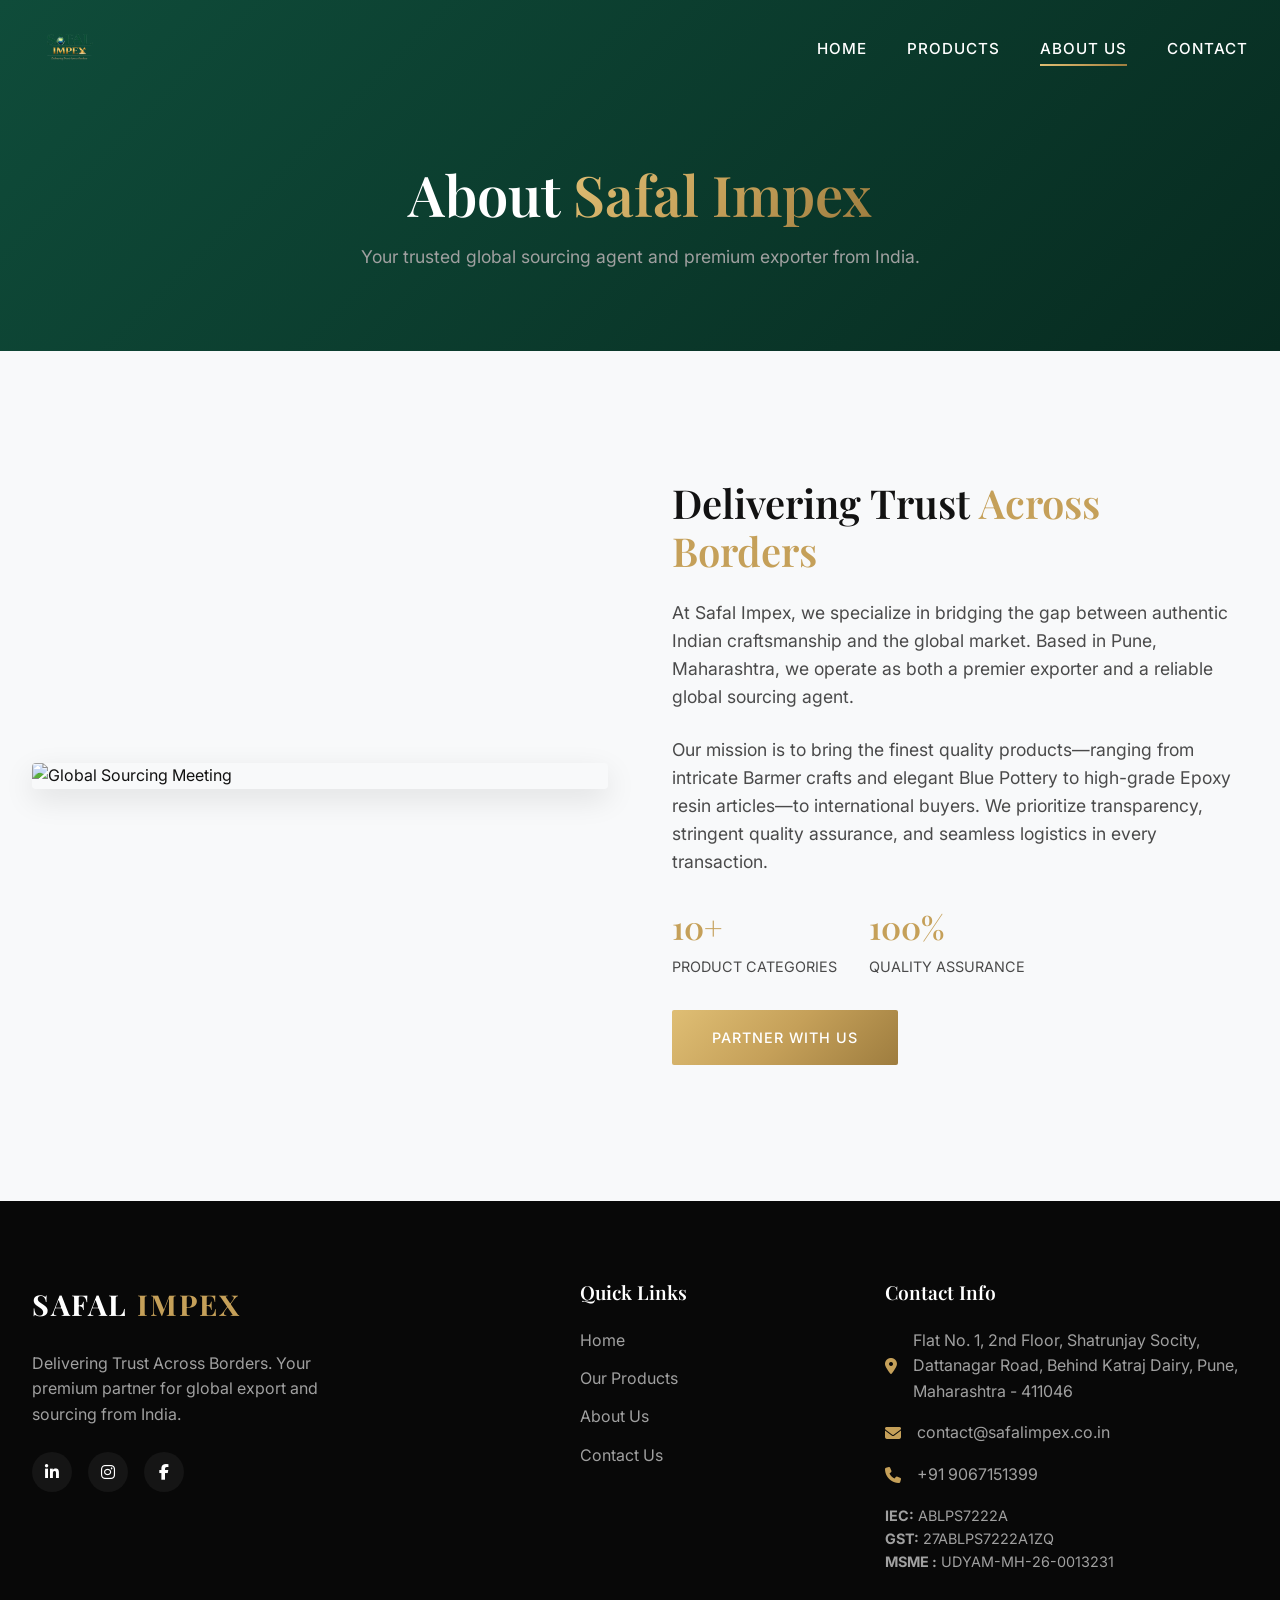
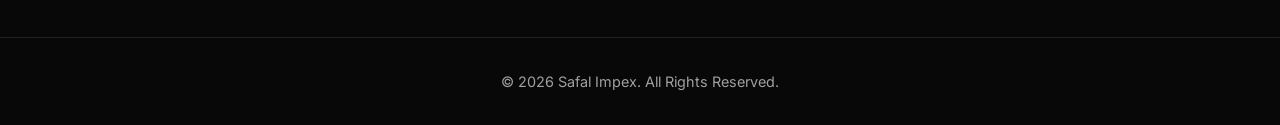
==== about.html @ d066803c "Changes as per requested" ====
<!DOCTYPE html>
<html lang="en">

<head>
    <meta charset="UTF-8">
    <meta name="viewport" content="width=device-width, initial-scale=1.0">
    <title>About Us - Safal Impex</title>
    <!-- Favicon -->
    <link rel="icon" href="public/logo (1).jpeg" type="image/jpeg">
    <!-- Google Fonts -->
    <link rel="preconnect" href="https://fonts.googleapis.com">
    <link rel="preconnect" href="https://fonts.gstatic.com" crossorigin>
    <link
        href="https://fonts.googleapis.com/css2?family=Inter:wght@300;400;500;600&family=Playfair+Display:ital,wght@0,400;0,600;0,700;1,400&display=swap"
        rel="stylesheet">
    <!-- Font Awesome -->
    <link rel="stylesheet" href="https://cdnjs.cloudflare.com/ajax/libs/font-awesome/6.4.0/css/all.min.css">
    <link rel="stylesheet" href="style.css">
    <link rel="icon" type="image/jpeg" href="assets/Fevicon.jpeg">
</head>

<body>
    <!-- Navbar -->
    <nav class="navbar scrolled">
        <div class="container nav-container">
            <a href="index.html" class="logo">
                <img src="assets/logo.png" alt="Safal Impex" style="height: 50px; border-radius: 4px;">
            </a>
            <div class="nav-links">
                <a href="index.html">Home</a>
                <a href="categories.html">Products</a>
                <a href="about.html" class="active">About Us</a>
                <a href="contact.html">Contact</a>
            </div>
            <div class="mobile-menu-btn"><i class="fas fa-bars"></i></div>
        </div>
    </nav>

    <!-- Mobile Nav -->
    <div class="mobile-nav">
        <div class="close-btn"><i class="fas fa-times"></i></div>
        <div class="mobile-nav-links">
            <a href="index.html">Home</a>
            <a href="categories.html">Products</a>
            <a href="about.html" class="active">About Us</a>
            <a href="contact.html">Contact</a>
        </div>
    </div>

    <!-- Page Header -->
    <div class="page-header text-white text-center" style="padding: 10rem 0 4rem; background: var(--primary-gradient);">
        <div class="container fade-in-up">
            <h1 class="page-title" style="font-size: 3.5rem;">About <span class="gold-gradient-text">Safal Impex</span>
            </h1>
            <p class="text-light-gray" style="max-width: 600px; margin: 1rem auto; font-size: 1.1rem;">Your trusted
                global sourcing agent and premium exporter from India.</p>
        </div>
    </div>

    <!-- About Content -->
    <section class="section bg-light">
        <div class="container">
            <div style="display: grid; grid-template-columns: 1fr 1fr; gap: 4rem; align-items: center;">
                <div class="fade-in-up">
                    <img src="https://images.unsplash.com/photo-1542744173-8e7e53415bb0?ixlib=rb-4.0.3&auto=format&fit=crop&w=1000&q=80"
                        alt="Global Sourcing Meeting"
                        style="border-radius: 4px; box-shadow: 0 10px 30px rgba(0,0,0,0.1);">
                </div>
                <div class="fade-in-up" style="transition-delay: 0.2s;">
                    <h2 style="font-size: 2.5rem; margin-bottom: 1.5rem;">Delivering Trust <span
                            class="gold-text">Across Borders</span></h2>
                    <p style="margin-bottom: 1.5rem; color: var(--color-gray); font-size: 1.1rem;">At Safal Impex, we
                        specialize in bridging the gap between authentic Indian craftsmanship and the global market.
                        Based in Pune, Maharashtra, we operate as both a premier exporter and a reliable global sourcing
                        agent.</p>
                    <p style="margin-bottom: 2rem; color: var(--color-gray); font-size: 1.1rem;">Our mission is to bring
                        the finest quality products—ranging from intricate Barmer crafts and elegant Blue Pottery to
                        high-grade Epoxy resin articles—to international buyers. We prioritize transparency, stringent
                        quality assurance, and seamless logistics in every transaction.</p>

                    <div style="display: flex; gap: 2rem; margin-bottom: 2rem;">
                        <div>
                            <h4 class="gold-text" style="font-size: 2rem; margin-bottom: 0.5rem;">10+</h4>
                            <p style="color: var(--color-gray); font-size: 0.9rem; text-transform: uppercase;">Product
                                Categories</p>
                        </div>
                        <div>
                            <h4 class="gold-text" style="font-size: 2rem; margin-bottom: 0.5rem;">100%</h4>
                            <p style="color: var(--color-gray); font-size: 0.9rem; text-transform: uppercase;">Quality
                                Assurance</p>
                        </div>
                    </div>

                    <a href="contact.html" class="btn btn-primary">Partner With Us</a>
                </div>
            </div>
        </div>
    </section>

    <!-- Footer -->
    <footer class="footer bg-black text-white">
        <div class="container footer-grid">
            <div class="footer-brand">
                <a href="index.html" class="logo">
                    <span class="logo-text text-white">SAFAL <span class="logo-accent">IMPEX</span></span>
                </a>
                <p class="footer-desc">Delivering Trust Across Borders. Your premium partner for global export and
                    sourcing from India.</p>
                <div class="social-links">
                    <a href="#"><i class="fab fa-linkedin-in"></i></a>
                    <a href="#"><i class="fab fa-instagram"></i></a>
                    <a href="#"><i class="fab fa-facebook-f"></i></a>
                </div>
            </div>

            <div class="footer-links">
                <h4 class="footer-heading">Quick Links</h4>
                <ul>
                    <li><a href="index.html">Home</a></li>
                    <li><a href="categories.html">Our Products</a></li>
                    <li><a href="about.html">About Us</a></li>
                    <li><a href="contact.html">Contact Us</a></li>
                </ul>
            </div>

            <div class="footer-contact">
                <h4 class="footer-heading">Contact Info</h4>
                <ul class="contact-list">
                    <li><i class="fas fa-map-marker-alt"></i> Flat No. 1, 2nd Floor, Shatrunjay Socity, Dattanagar Road,
                        Behind Katraj Dairy, Pune, Maharashtra - 411046</li>
                    <li><i class="fas fa-envelope"></i> contact@safalimpex.co.in</li>
                    <li><i class="fas fa-phone-alt fa-flip-horizontal"></i> +91 9067151399</li>
                </ul>
                <div style="margin-top: 1rem; color: var(--color-light-gray); font-size: 0.9rem;">
                    <p><strong>IEC:</strong> ABLPS7222A</p>
                    <p><strong>GST:</strong> 27ABLPS7222A1ZQ</p>
                    <p><strong>MSME :</strong> UDYAM-MH-26-0013231</p>
                </div>
            </div>
        </div>
        <div class="footer-bottom text-center">
            <p>&copy; 2026 Safal Impex. All Rights Reserved.</p>
        </div>
    </footer>

    <script src="script.js"></script>
</body>

</html>
---- style.css ----
/* --- CSS Variables --- */
:root {
    /* Brand Colors */
    --color-primary: #0F4C3A; /* Deep Forest Green */
    --color-secondary: #C5A059; /* Metallic Gold */
    --color-dark: #121212; /* Rich Dark Charcoal / Off-Black */
    --color-light: #F8F9FA; /* Off-White / Cream */
    --color-white: #FFFFFF;
    --color-black: #000000;
    --color-gray: #4A4A4A;
    --color-light-gray: #A0A0A0;
    
    /* Gradients */
    --gold-gradient: linear-gradient(135deg, #DFBE74 0%, #C5A059 50%, #9E7D3F 100%);
    --dark-gradient: linear-gradient(180deg, rgba(18,18,18,0) 0%, rgba(18,18,18,0.9) 100%);
    --primary-gradient: linear-gradient(135deg, #0F4C3A 0%, #072B20 100%);
    
    /* Fonts */
    --font-heading: 'Playfair Display', serif;
    --font-body: 'Inter', sans-serif;
    
    /* Transitions */
    --transition-fast: 0.2s ease;
    --transition-normal: 0.4s cubic-bezier(0.16, 1, 0.3, 1);
    --transition-slow: 0.8s cubic-bezier(0.16, 1, 0.3, 1);
}

/* --- Reset & Global --- */
* {
    margin: 0;
    padding: 0;
    box-sizing: border-box;
}

html {
    scroll-behavior: smooth;
}

body {
    font-family: var(--font-body);
    color: var(--color-dark);
    background-color: var(--color-light);
    line-height: 1.6;
    overflow-x: hidden;
}

h1, h2, h3, h4, h5, h6 {
    font-family: var(--font-heading);
    font-weight: 600;
    line-height: 1.2;
}

a {
    text-decoration: none;
    color: inherit;
    transition: color var(--transition-fast);
}

ul {
    list-style: none;
}

img {
    max-width: 100%;
    height: auto;
    display: block;
}

.container {
    width: 100%;
    max-width: 1280px;
    margin: 0 auto;
    padding: 0 2rem;
}

.section {
    padding: 8rem 0; /* Increased padding */
}

.bg-light { background-color: var(--color-light); }
.bg-dark { background-color: var(--color-dark); }
.bg-primary { background: var(--primary-gradient); }
.bg-black { background-color: #080808; }

.text-white { color: var(--color-white); }
.text-center { text-align: center; }
.text-light-gray { color: var(--color-light-gray); }

.gold-text { color: var(--color-secondary); }
.gold-gradient-text {
    background: var(--gold-gradient);
    -webkit-background-clip: text;
    -webkit-text-fill-color: transparent;
    display: inline-block;
}

.divider {
    height: 3px;
    width: 60px;
    background: var(--gold-gradient);
    margin: 1.5rem auto;
}

/* --- Buttons --- */
.btn {
    display: inline-block;
    padding: 1rem 2.5rem;
    font-family: var(--font-body);
    font-weight: 500;
    text-transform: uppercase;
    letter-spacing: 1px;
    font-size: 0.9rem;
    cursor: pointer;
    border: none;
    border-radius: 2px;
    transition: all var(--transition-normal);
    position: relative;
    overflow: hidden;
    z-index: 1;
}

.btn::before {
    content: '';
    position: absolute;
    top: 0;
    left: 0;
    width: 100%;
    height: 100%;
    z-index: -1;
    transition: transform var(--transition-normal);
    transform-origin: right;
    transform: scaleX(0);
}

.btn:hover::before {
    transform-origin: left;
    transform: scaleX(1);
}

.btn-primary {
    background: var(--gold-gradient);
    color: var(--color-white);
}

.btn-pill {
    border-radius: 50px;
}

.btn-primary::before {
    background: var(--color-primary);
}

.btn-outline {
    background: transparent;
    color: var(--color-white);
    border: 1px solid var(--color-white);
}

.btn-outline:hover {
    color: var(--color-dark);
    border-color: var(--color-white);
}

.btn-outline::before {
    background: var(--color-white);
}

.btn-secondary {
    background: transparent;
    color: var(--color-primary);
    border: 1px solid var(--color-primary);
}

.btn-secondary:hover {
    color: var(--color-white);
}

.btn-secondary::before {
    background: var(--color-primary);
}

.btn-light {
    background: var(--color-white);
    color: var(--color-primary);
}

.btn-light:hover {
    color: var(--color-white);
}

.btn-light::before {
    background: var(--color-secondary);
}

/* --- Navbar --- */
.navbar {
    position: fixed;
    top: 0;
    left: 0;
    width: 100%;
    padding: 1.5rem 0;
    z-index: 100;
    transition: all var(--transition-normal);
}

.navbar.scrolled {
    background-color: rgba(18, 18, 18, 0.95);
    backdrop-filter: blur(10px);
    padding: 1rem 0;
    box-shadow: 0 4px 20px rgba(0,0,0,0.1);
}

.nav-container {
    display: flex;
    justify-content: space-between;
    align-items: center;
}

.logo {
    display: flex;
    align-items: center;
}

.logo-text {
    font-family: var(--font-heading);
    font-size: 1.8rem;
    font-weight: 700;
    color: var(--color-white);
    letter-spacing: 2px;
}

.logo-accent {
    color: var(--color-secondary);
}

.nav-links {
    display: flex;
    gap: 2.5rem;
}

.nav-links a {
    color: var(--color-white);
    font-size: 0.95rem;
    font-weight: 500;
    text-transform: uppercase;
    letter-spacing: 1px;
    position: relative;
}

.nav-links a::after {
    content: '';
    position: absolute;
    bottom: -5px;
    left: 0;
    width: 100%;
    height: 2px;
    background: var(--gold-gradient);
    transform: scaleX(0);
    transform-origin: right;
    transition: transform var(--transition-fast);
}

.nav-links a:hover::after,
.nav-links a.active::after {
    transform: scaleX(1);
    transform-origin: left;
}

.mobile-menu-btn {
    display: none;
    color: var(--color-white);
    font-size: 1.5rem;
    cursor: pointer;
}

/* Mobile Nav */
.mobile-nav {
    position: fixed;
    top: 0;
    right: -100%;
    width: 300px;
    height: 100vh;
    background-color: var(--color-dark);
    z-index: 1000;
    padding: 3rem 2rem;
    transition: right var(--transition-normal);
    box-shadow: -5px 0 30px rgba(0,0,0,0.5);
}

.mobile-nav.active {
    right: 0;
}

.close-btn {
    position: absolute;
    top: 1.5rem;
    right: 2rem;
    color: var(--color-white);
    font-size: 1.5rem;
    cursor: pointer;
}

.mobile-nav-links {
    display: flex;
    flex-direction: column;
    gap: 2rem;
    margin-top: 3rem;
}

.mobile-nav-links a {
    color: var(--color-white);
    font-family: var(--font-heading);
    font-size: 1.5rem;
}

/* --- Hero Section --- */
.hero {
    position: relative;
    height: 100vh;
    min-height: 600px;
    display: flex;
    align-items: center;
    background-image: url('assets/Wooden Handicrafts.jpg'); /* Premium Handicraft background */
    background-size: cover;
    background-position: center;
}

.hero-overlay {
    position: absolute;
    top: 0;
    left: 0;
    width: 100%;
    height: 100%;
    background: linear-gradient(90deg, rgba(15,76,58,0.85) 0%, rgba(18,18,18,0.7) 100%);
}

.hero-content {
    position: relative;
    z-index: 10;
    max-width: 800px;
    margin: 0 auto;
    text-align: center;
}

.hero-title {
    font-size: 4.5rem;
    color: var(--color-white);
    margin-bottom: 1rem;
}

.hero-subtitle {
    font-size: 1.5rem;
    color: var(--color-light);
    margin-bottom: 2.5rem;
    font-weight: 300;
    letter-spacing: 1px;
}

.hero-cta {
    display: flex;
    gap: 1.5rem;
    justify-content: center;
}

/* --- Categories Section --- */
.section-header {
    margin-bottom: 4rem;
}

.section-title {
    font-size: 2.8rem;
}

.category-grid {
    display: grid;
    grid-template-columns: repeat(3, 1fr);
    gap: 2.5rem;
}

.category-card {
    display: block;
    background: var(--color-white);
    overflow: hidden;
    border-radius: 20px;
    box-shadow: 0 10px 30px rgba(0,0,0,0.05);
    transition: transform var(--transition-normal);
    will-change: transform;
}

.category-card:hover {
    transform: translateY(-10px);
}

.card-img-wrapper {
    position: relative;
    overflow: hidden;
    aspect-ratio: 4/5;
    border-radius: 20px 20px 0 0;
}

.card-img {
    width: 100%;
    height: 100%;
    object-fit: cover;
    transition: transform var(--transition-slow);
    will-change: transform;
}

.category-card:hover .card-img {
    transform: scale(1.05);
}

.card-overlay {
    position: absolute;
    top: 0;
    left: 0;
    width: 100%;
    height: 100%;
    background: var(--dark-gradient);
    display: flex;
    align-items: flex-end;
    justify-content: center;
    padding-bottom: 2rem;
    opacity: 0;
    transition: opacity var(--transition-normal);
}

.category-card:hover .card-overlay {
    opacity: 1;
}

.view-btn {
    color: var(--color-secondary);
    font-weight: 500;
    text-transform: uppercase;
    letter-spacing: 1px;
    font-size: 0.9rem;
    border-bottom: 1px solid var(--color-secondary);
    padding-bottom: 5px;
    transform: translateY(20px);
    transition: transform var(--transition-normal);
}

.category-card:hover .view-btn {
    transform: translateY(0);
}

.card-content {
    padding: 1.5rem;
    text-align: center;
}

.card-title {
    font-size: 1.2rem;
    color: var(--color-dark);
}

/* --- Why Us Section --- */
.why-us-split {
    display: grid;
    grid-template-columns: 1fr 1fr;
    gap: 4rem;
    margin-top: 4rem;
    align-items: center;
}

.why-us-list {
    display: flex;
    flex-direction: column;
    gap: 2rem;
}

.why-us-item {
    display: flex;
    gap: 1.5rem;
    align-items: flex-start;
    padding: 1.5rem;
    background: rgba(255,255,255,0.03);
    border-left: 3px solid var(--color-secondary);
    transition: all var(--transition-normal);
}

.why-us-item:hover {
    background: rgba(255,255,255,0.06);
    transform: translateX(10px);
}

.why-icon {
    font-size: 2rem;
    color: var(--color-secondary);
    margin-top: 0.2rem;
}

.why-content h3 {
    font-size: 1.3rem;
    margin-bottom: 0.5rem;
    color: var(--color-white);
}

.why-content p {
    color: var(--color-light-gray);
    font-size: 0.95rem;
}

/* --- How It Works --- */
.process-grid {
    display: grid;
    grid-template-columns: repeat(3, 1fr);
    gap: 2rem;
    margin-top: 3rem;
    position: relative;
}

.process-step {
    text-align: center;
    padding: 2rem;
    background: var(--color-white);
    border-radius: 20px;
    box-shadow: 0 10px 30px rgba(0,0,0,0.05);
    position: relative;
    z-index: 2;
}

.step-number {
    width: 60px;
    height: 60px;
    background: var(--gold-gradient);
    color: var(--color-white);
    border-radius: 50%;
    display: flex;
    align-items: center;
    justify-content: center;
    font-size: 1.5rem;
    font-weight: 700;
    font-family: var(--font-heading);
    margin: 0 auto 1.5rem;
}

/* --- FAQ Accordion --- */
.faq-container {
    max-width: 800px;
    margin: 4rem auto 0;
}

.faq-item {
    border-bottom: 1px solid #E0E0E0;
    margin-bottom: 1rem;
}

.faq-question {
    width: 100%;
    text-align: left;
    padding: 1.5rem 0;
    background: none;
    border: none;
    font-size: 1.2rem;
    font-weight: 600;
    color: var(--color-dark);
    font-family: var(--font-heading);
    cursor: pointer;
    display: flex;
    justify-content: space-between;
    align-items: center;
    transition: color var(--transition-fast);
}

.faq-question:hover {
    color: var(--color-secondary);
}

.faq-icon {
    font-size: 1.2rem;
    color: var(--color-secondary);
    transition: transform 0.3s ease;
}

.faq-item.active .faq-icon {
    transform: rotate(45deg);
}

.faq-answer {
    max-height: 0;
    overflow: hidden;
    transition: max-height 0.4s ease, padding 0.4s ease;
    color: var(--color-gray);
    padding: 0;
}

.faq-item.active .faq-answer {
    padding-bottom: 1.5rem;
}

.features-grid {
    display: grid;
    grid-template-columns: repeat(3, 1fr);
    gap: 3rem;
    margin-top: 4rem;
}

.feature-card {
    text-align: center;
    padding: 2.5rem;
    background: rgba(255,255,255,0.03);
    border: 1px solid rgba(255,255,255,0.05);
    transition: all var(--transition-normal);
}

.feature-card:hover {
    background: rgba(255,255,255,0.05);
    border-color: var(--color-secondary);
    transform: translateY(-5px);
}

.feature-icon {
    font-size: 3rem;
    color: var(--color-secondary);
    margin-bottom: 1.5rem;
}

.feature-title {
    font-size: 1.5rem;
    margin-bottom: 1rem;
    color: var(--color-white);
}

.feature-desc {
    color: var(--color-light-gray);
    font-size: 0.95rem;
}

/* --- CTA Section --- */
.cta-title {
    font-size: 2.5rem;
    margin-bottom: 1rem;
}

.cta-desc {
    font-size: 1.2rem;
    margin-bottom: 2rem;
    opacity: 0.9;
}

/* --- Footer --- */
.footer {
    padding-top: 5rem;
}

.footer-grid {
    display: grid;
    grid-template-columns: 2fr 1fr 1.5fr;
    gap: 4rem;
    margin-bottom: 4rem;
}

.footer-desc {
    color: var(--color-light-gray);
    margin: 1.5rem 0;
    max-width: 300px;
}

.social-links {
    display: flex;
    gap: 1rem;
}

.social-links a {
    display: flex;
    align-items: center;
    justify-content: center;
    width: 40px;
    height: 40px;
    border-radius: 50%;
    background: rgba(255,255,255,0.05);
    color: var(--color-white);
    transition: all var(--transition-fast);
}

.social-links a:hover {
    background: var(--color-secondary);
    color: var(--color-dark);
}

.footer-heading {
    font-size: 1.2rem;
    margin-bottom: 1.5rem;
    color: var(--color-white);
}

.footer-links ul li {
    margin-bottom: 0.8rem;
}

.footer-links ul li a {
    color: var(--color-light-gray);
}

.footer-links ul li a:hover {
    color: var(--color-secondary);
}

.contact-list li {
    display: flex;
    align-items: center;
    gap: 1rem;
    color: var(--color-light-gray);
    margin-bottom: 1rem;
}

.contact-list li i {
    color: var(--color-secondary);
}

.footer-bottom {
    padding: 2rem 0;
    border-top: 1px solid rgba(255,255,255,0.1);
    color: var(--color-light-gray);
    font-size: 0.9rem;
}

/* --- Animations --- */
.fade-in-up {
    opacity: 0;
    transform: translateY(40px);
    transition: opacity 0.8s ease, transform 0.8s ease;
    will-change: opacity, transform;
}

.fade-in-up.visible {
    opacity: 1;
    transform: translateY(0);
}

/* --- Responsive --- */
@media (max-width: 992px) {
    .hero-title { font-size: 3.5rem; }
    .features-grid { grid-template-columns: repeat(2, 1fr); }
    .category-grid { grid-template-columns: repeat(2, 1fr); }
    .why-us-split { grid-template-columns: 1fr; }
    .process-grid { grid-template-columns: 1fr; }
    .footer-grid { grid-template-columns: 1fr 1fr; }
}

@media (max-width: 768px) {
    .nav-links { display: none; }
    .mobile-menu-btn { display: block; }
    .hero-title { font-size: 2.8rem; }
    .hero-cta { flex-direction: column; align-items: center; }
    .features-grid { grid-template-columns: 1fr; }
    .category-grid { grid-template-columns: 1fr; }
    .footer-grid { grid-template-columns: 1fr; gap: 2rem; }
}
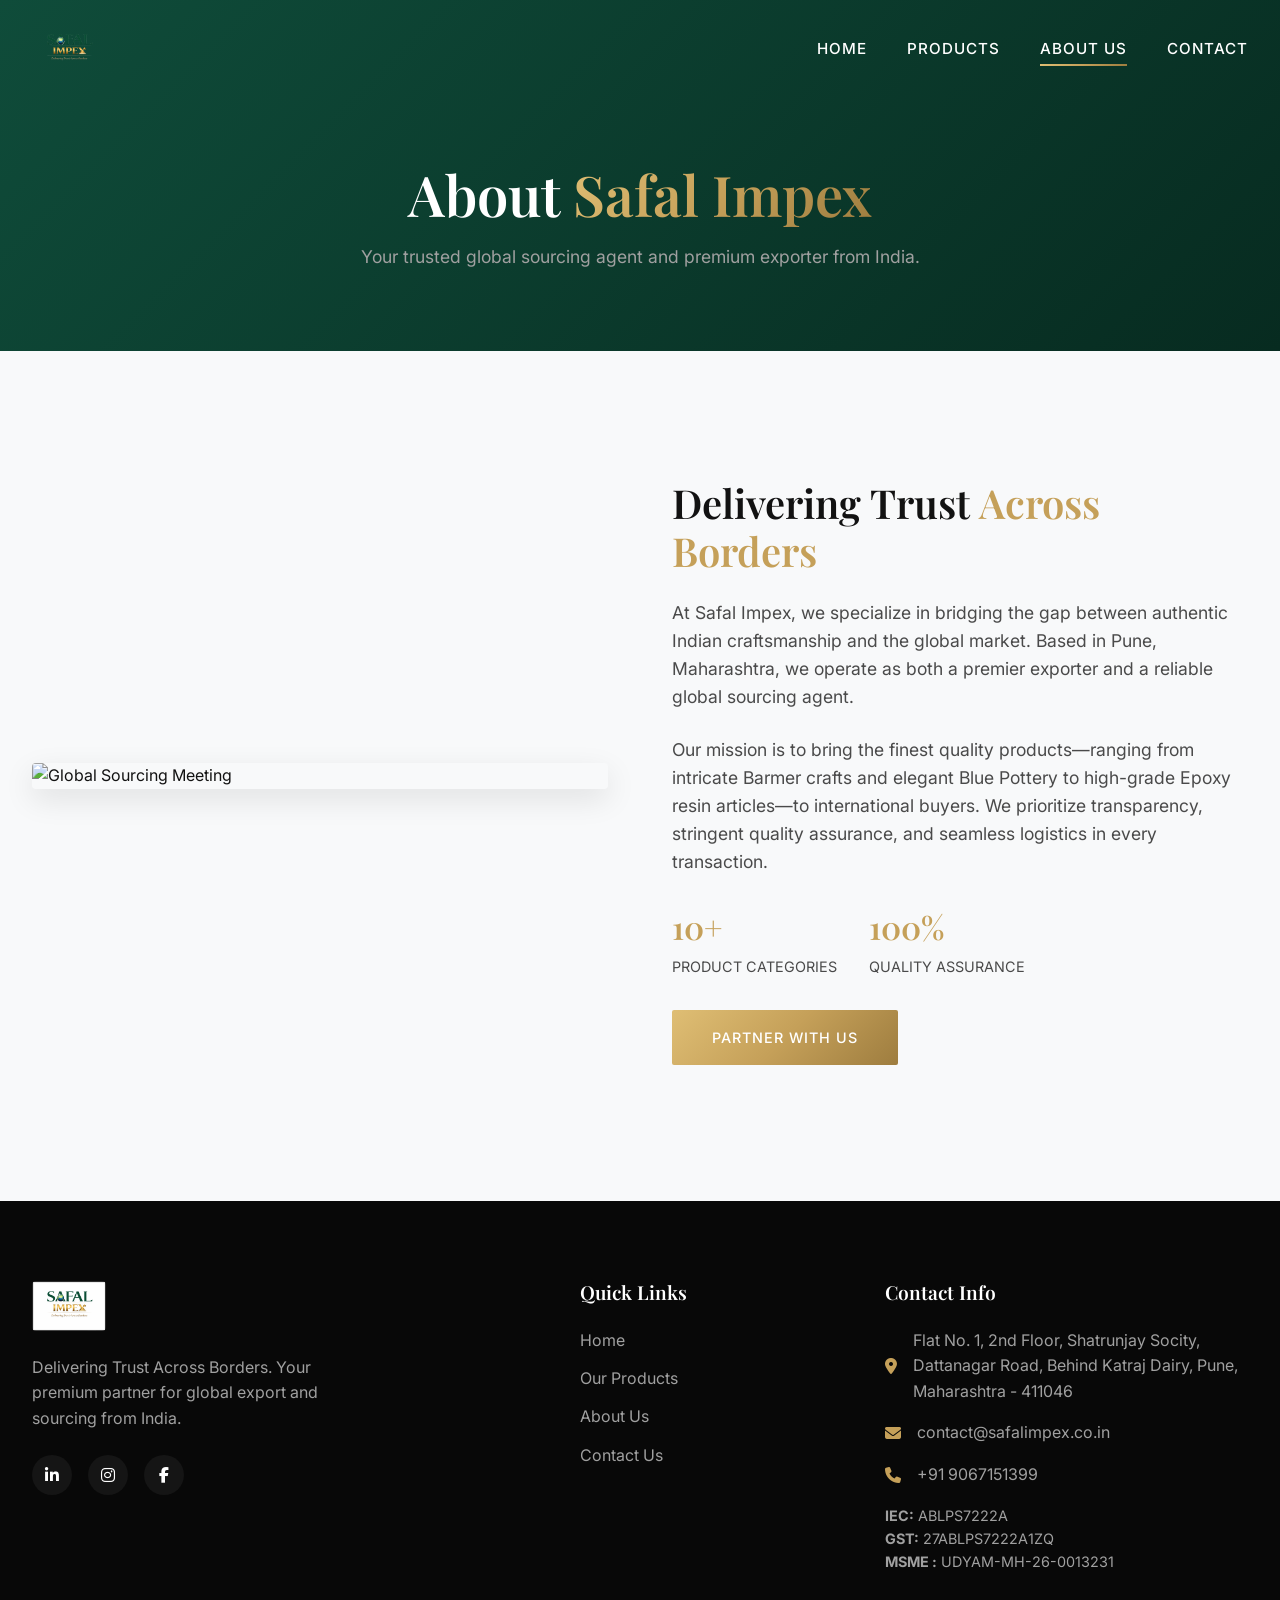
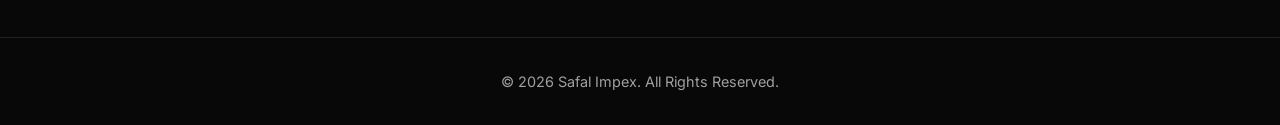
==== commit 4645a84a: "Merge branch 'main' of https://github.com/Aryan-Shakya/safalimpexsamplerepo" ====
--- a/about.html
+++ b/about.html
@@ -102,7 +102,7 @@
         <div class="container footer-grid">
             <div class="footer-brand">
                 <a href="index.html" class="logo">
-                    <span class="logo-text text-white">SAFAL <span class="logo-accent">IMPEX</span></span>
+                    <img src="assets/Fevicon.jpeg" alt="Safal Impex" style="height: 50px; border-radius: 4px;">
                 </a>
                 <p class="footer-desc">Delivering Trust Across Borders. Your premium partner for global export and
                     sourcing from India.</p>
@@ -146,4 +146,4 @@
     <script src="script.js"></script>
 </body>
 
-</html>+</html>
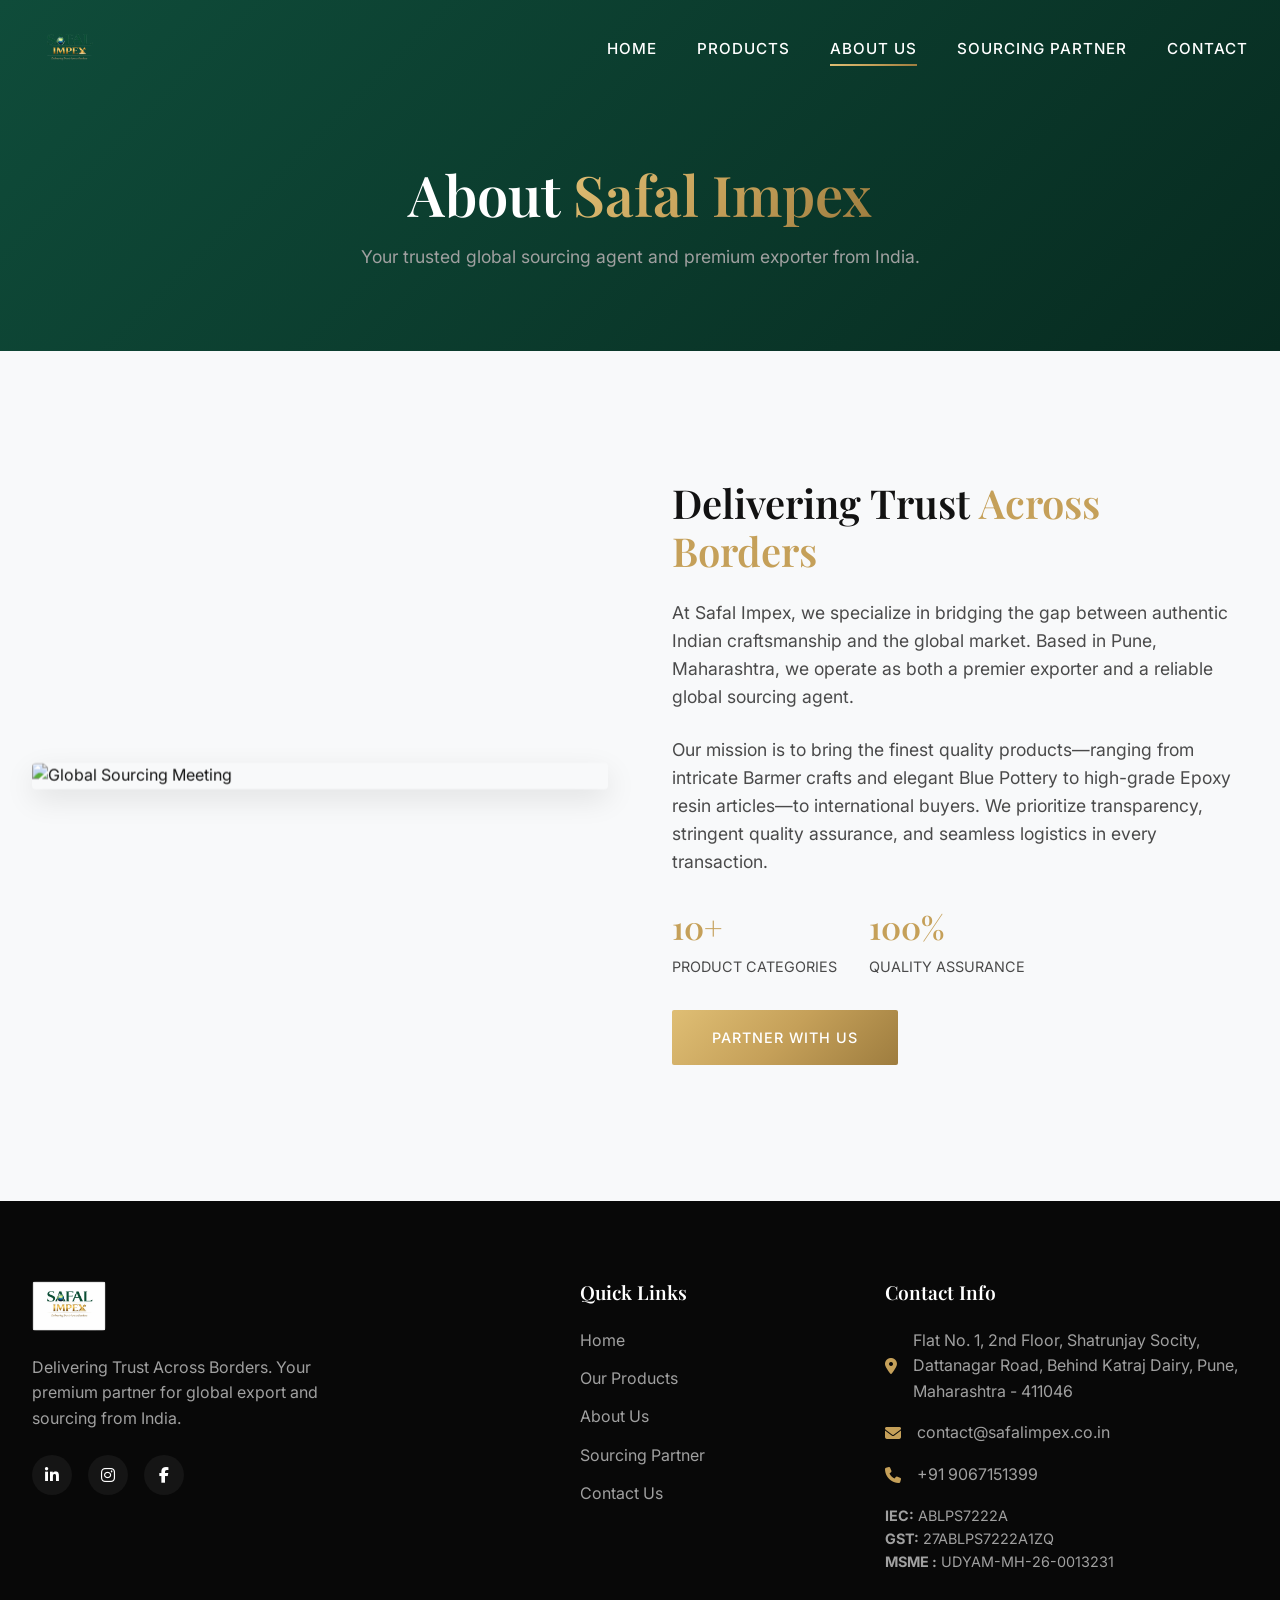
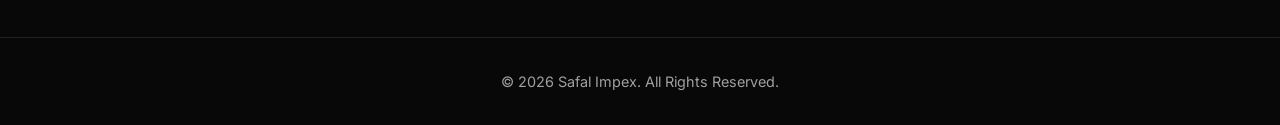
==== commit 9b17f0c9: "Sourcing Partner Added and Contact form Updated" ====
--- a/about.html
+++ b/about.html
@@ -24,12 +24,13 @@
     <nav class="navbar scrolled">
         <div class="container nav-container">
             <a href="index.html" class="logo">
-                <img src="assets/logo.png" alt="Safal Impex" style="height: 50px; border-radius: 4px;">
+                <img src="assets/logo.png" alt="Safal Impex" style="height: 50px; border-radius: 4px;" loading="lazy">
             </a>
             <div class="nav-links">
                 <a href="index.html">Home</a>
                 <a href="categories.html">Products</a>
                 <a href="about.html" class="active">About Us</a>
+                <a href="sourcing-partner.html">Sourcing Partner</a>
                 <a href="contact.html">Contact</a>
             </div>
             <div class="mobile-menu-btn"><i class="fas fa-bars"></i></div>
@@ -43,6 +44,7 @@
             <a href="index.html">Home</a>
             <a href="categories.html">Products</a>
             <a href="about.html" class="active">About Us</a>
+            <a href="sourcing-partner.html">Sourcing Partner</a>
             <a href="contact.html">Contact</a>
         </div>
     </div>
@@ -64,7 +66,7 @@
                 <div class="fade-in-up">
                     <img src="https://images.unsplash.com/photo-1542744173-8e7e53415bb0?ixlib=rb-4.0.3&auto=format&fit=crop&w=1000&q=80"
                         alt="Global Sourcing Meeting"
-                        style="border-radius: 4px; box-shadow: 0 10px 30px rgba(0,0,0,0.1);">
+                        style="border-radius: 4px; box-shadow: 0 10px 30px rgba(0,0,0,0.1);" loading="lazy">
                 </div>
                 <div class="fade-in-up" style="transition-delay: 0.2s;">
                     <h2 style="font-size: 2.5rem; margin-bottom: 1.5rem;">Delivering Trust <span
@@ -102,7 +104,7 @@
         <div class="container footer-grid">
             <div class="footer-brand">
                 <a href="index.html" class="logo">
-                    <img src="assets/Fevicon.jpeg" alt="Safal Impex" style="height: 50px; border-radius: 4px;">
+                    <img src="assets/Fevicon.jpeg" alt="Safal Impex" style="height: 50px; border-radius: 4px;" loading="lazy">
                 </a>
                 <p class="footer-desc">Delivering Trust Across Borders. Your premium partner for global export and
                     sourcing from India.</p>
@@ -119,6 +121,7 @@
                     <li><a href="index.html">Home</a></li>
                     <li><a href="categories.html">Our Products</a></li>
                     <li><a href="about.html">About Us</a></li>
+                    <li><a href="sourcing-partner.html">Sourcing Partner</a></li>
                     <li><a href="contact.html">Contact Us</a></li>
                 </ul>
             </div>
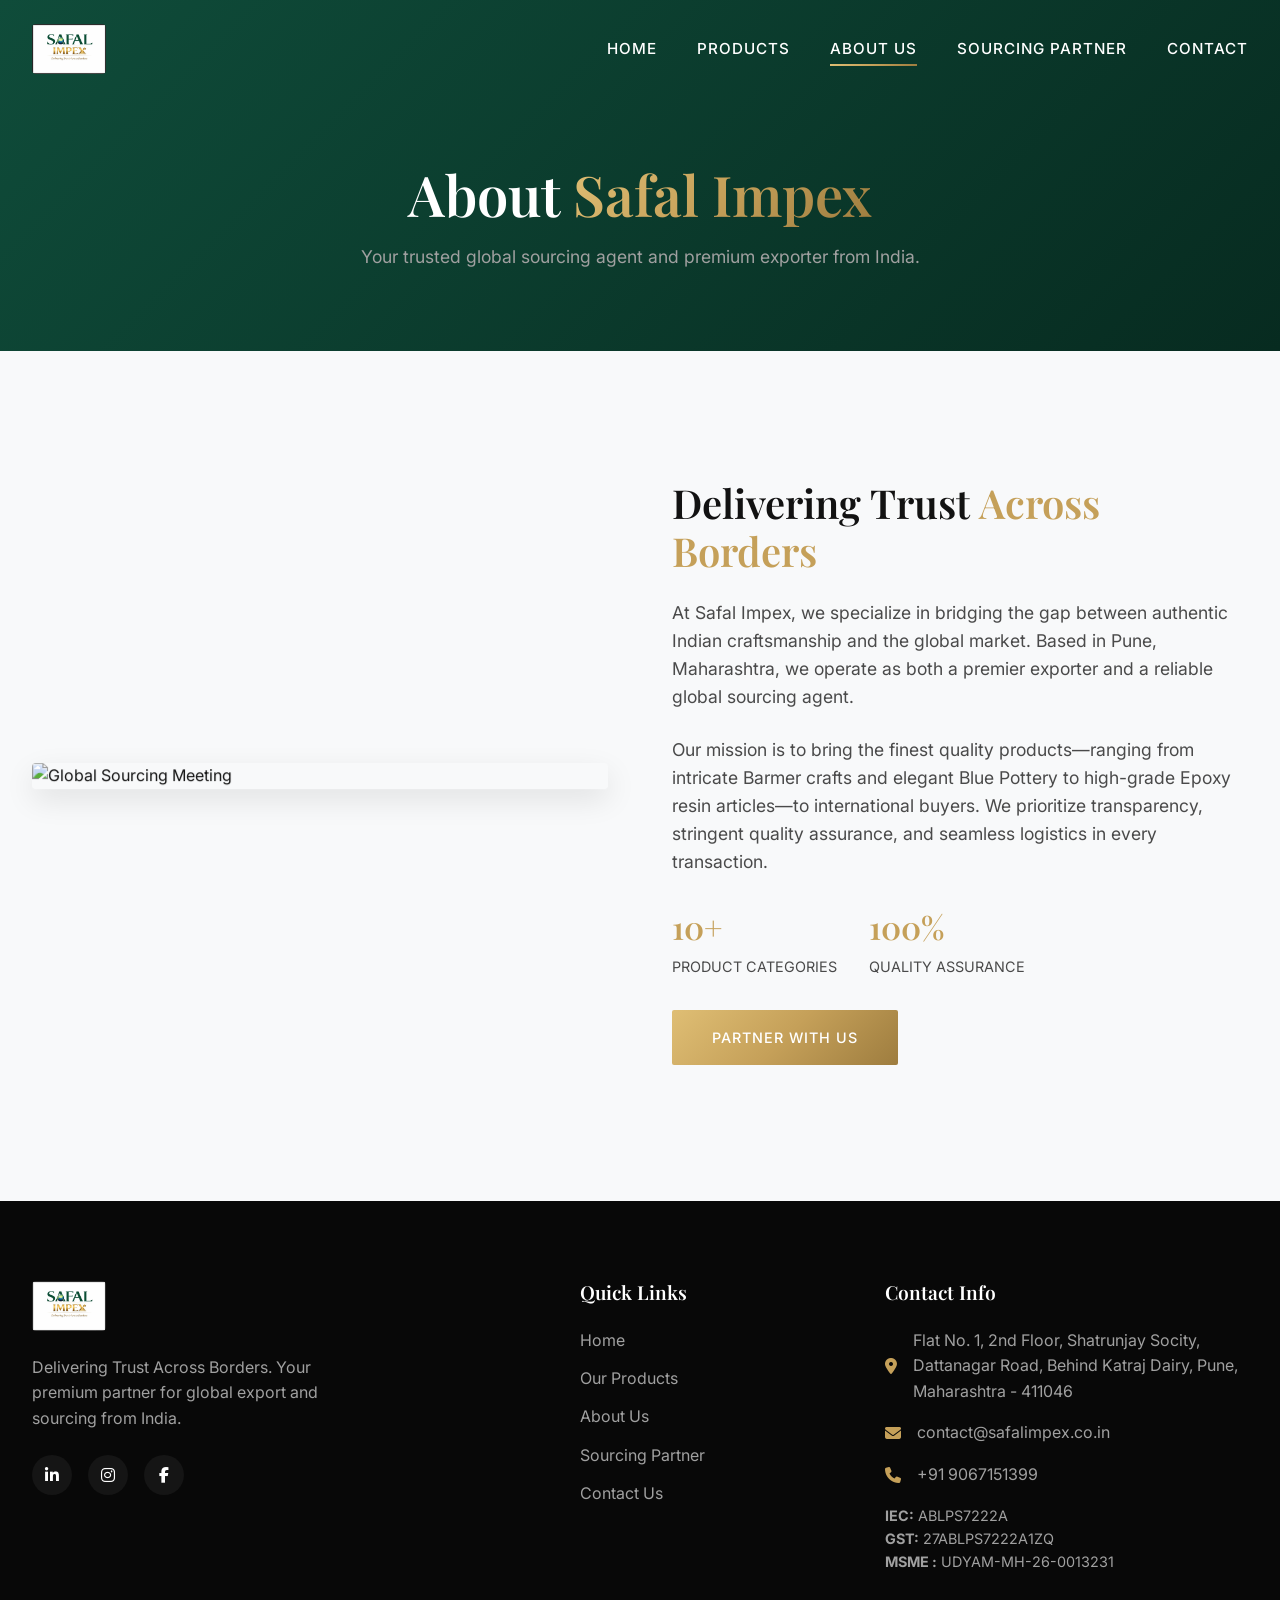
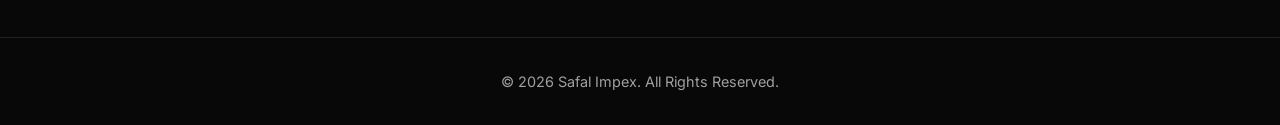
==== commit f5aeae9b: "Logo chanegs" ====
--- a/about.html
+++ b/about.html
@@ -24,7 +24,7 @@
     <nav class="navbar scrolled">
         <div class="container nav-container">
             <a href="index.html" class="logo">
-                <img src="assets/logo.png" alt="Safal Impex" style="height: 50px; border-radius: 4px;" loading="lazy">
+                <img src="assets/Fevicon.jpeg" alt="Safal Impex" style="height: 50px; border-radius: 4px;" loading="lazy">
             </a>
             <div class="nav-links">
                 <a href="index.html">Home</a>
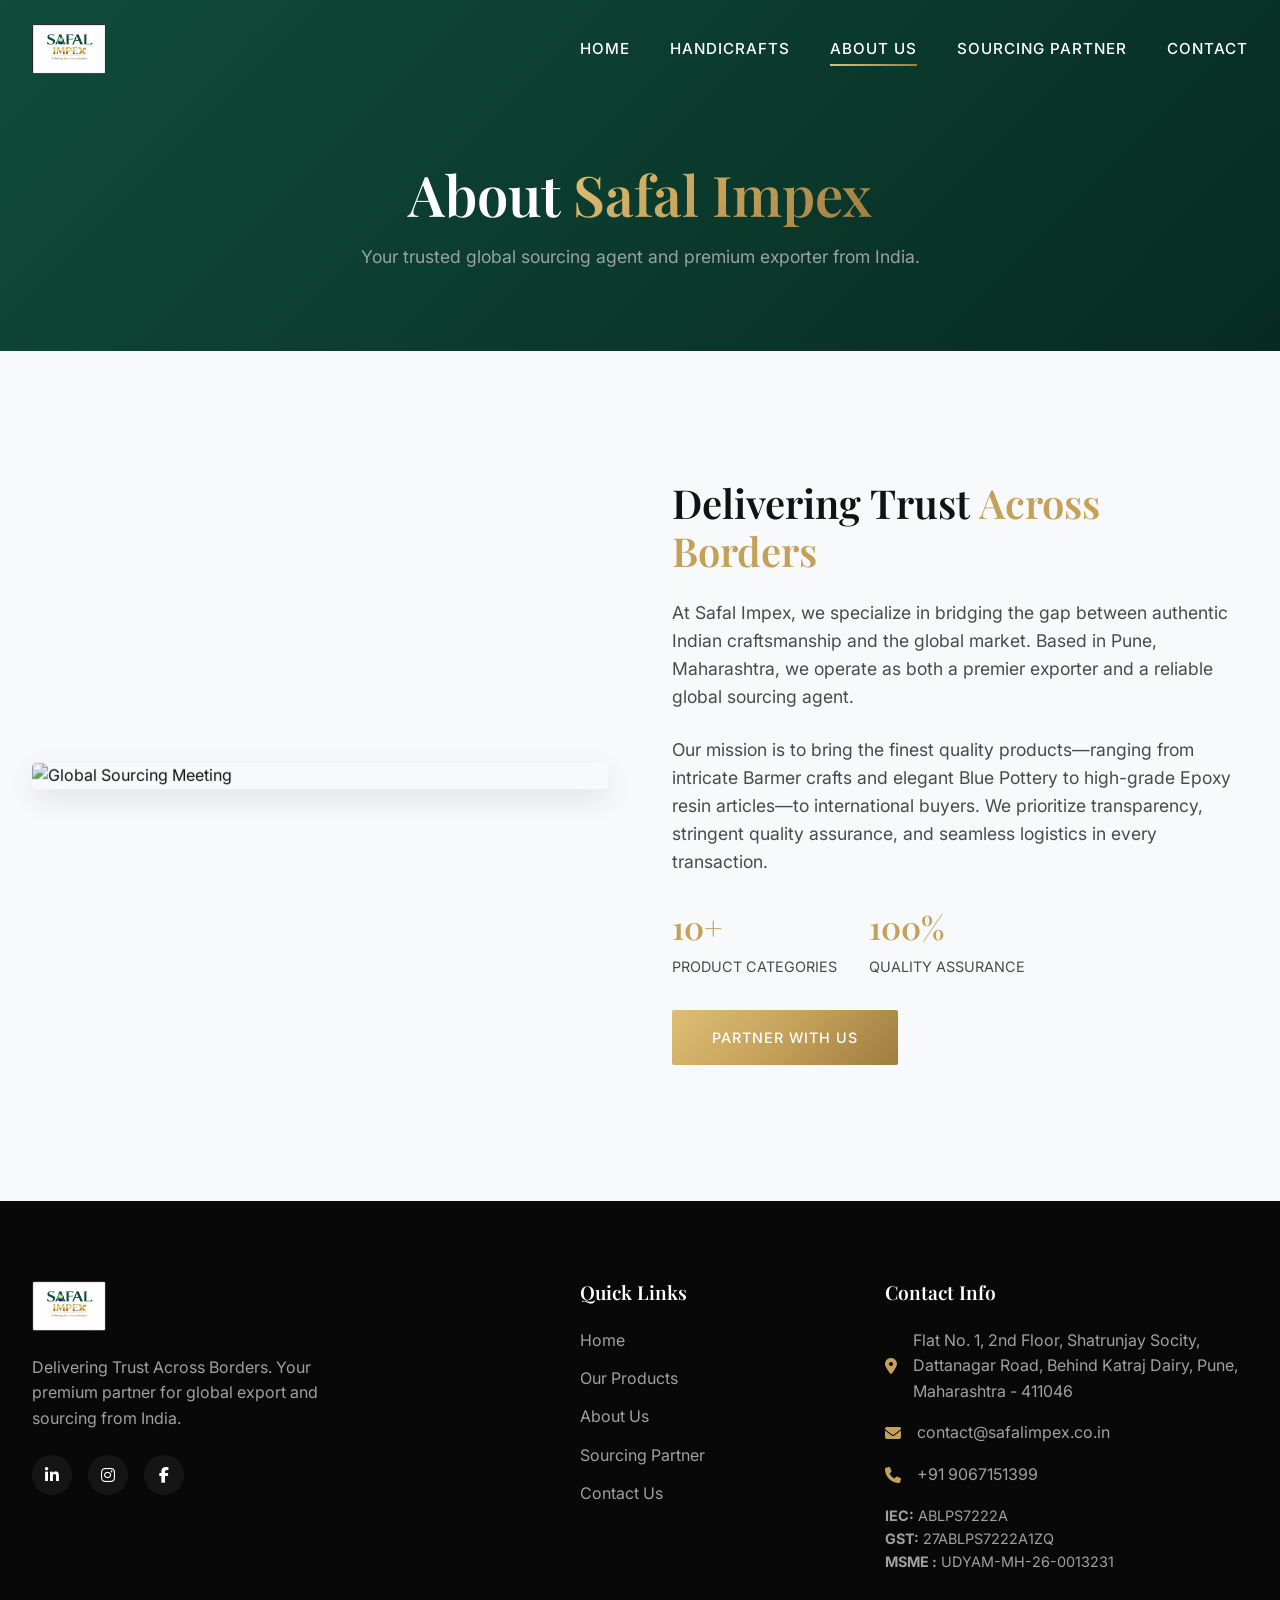
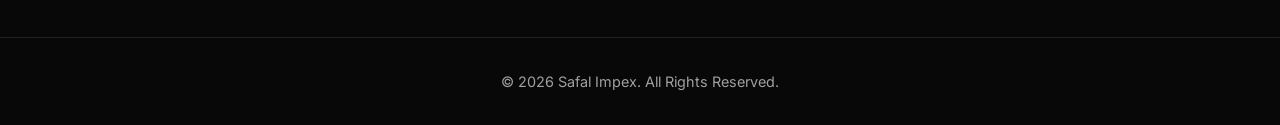
==== commit 8ff62746: "Update navbar links and footer image formatting" ====
--- a/about.html
+++ b/about.html
@@ -24,11 +24,12 @@
     <nav class="navbar scrolled">
         <div class="container nav-container">
             <a href="index.html" class="logo">
-                <img src="assets/Fevicon.jpeg" alt="Safal Impex" style="height: 50px; border-radius: 4px;" loading="lazy">
+                <img src="assets/Fevicon.jpeg" alt="Safal Impex" style="height: 50px; border-radius: 4px;"
+                    loading="lazy">
             </a>
             <div class="nav-links">
                 <a href="index.html">Home</a>
-                <a href="categories.html">Products</a>
+                <a href="https://links.dfyo.com/preview/WTMNkyhDB4AVSlNLjEc6?notrack=true#top">Handicrafts</a>
                 <a href="about.html" class="active">About Us</a>
                 <a href="sourcing-partner.html">Sourcing Partner</a>
                 <a href="contact.html">Contact</a>
@@ -42,7 +43,7 @@
         <div class="close-btn"><i class="fas fa-times"></i></div>
         <div class="mobile-nav-links">
             <a href="index.html">Home</a>
-            <a href="categories.html">Products</a>
+            <a href="https://links.dfyo.com/preview/WTMNkyhDB4AVSlNLjEc6?notrack=true#top">Handicrafts</a>
             <a href="about.html" class="active">About Us</a>
             <a href="sourcing-partner.html">Sourcing Partner</a>
             <a href="contact.html">Contact</a>
@@ -104,7 +105,8 @@
         <div class="container footer-grid">
             <div class="footer-brand">
                 <a href="index.html" class="logo">
-                    <img src="assets/Fevicon.jpeg" alt="Safal Impex" style="height: 50px; border-radius: 4px;" loading="lazy">
+                    <img src="assets/Fevicon.jpeg" alt="Safal Impex" style="height: 50px; border-radius: 4px;"
+                        loading="lazy">
                 </a>
                 <p class="footer-desc">Delivering Trust Across Borders. Your premium partner for global export and
                     sourcing from India.</p>
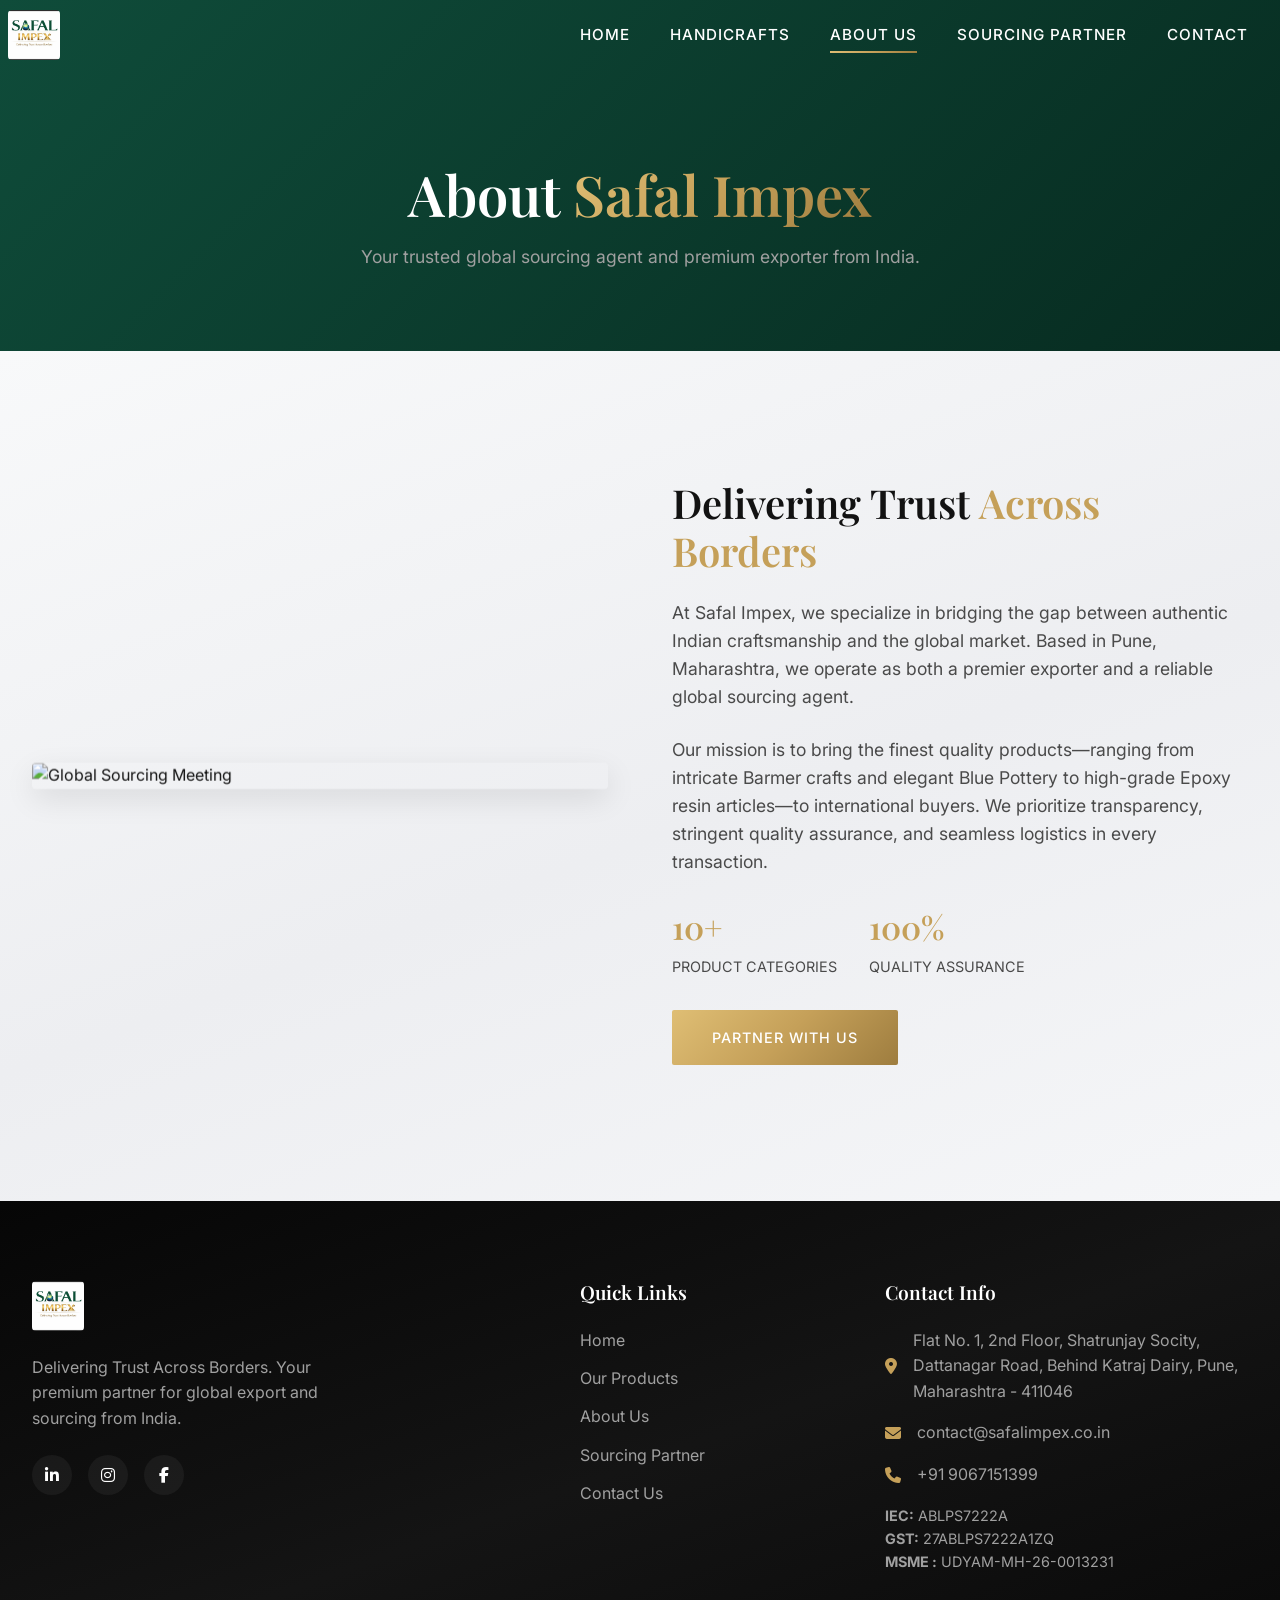
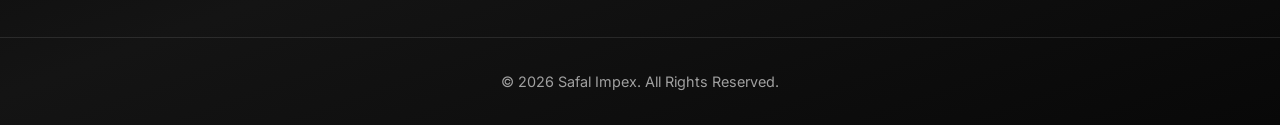
==== commit 8e76b994: "Update about.html" ====
--- a/about.html
+++ b/about.html
@@ -18,7 +18,15 @@
     <link rel="stylesheet" href="style.css">
     <link rel="icon" type="image/jpeg" href="assets/Fevicon.jpeg">
 </head>
+<!-- Google tag (gtag.js) -->
+<script async src="https://www.googletagmanager.com/gtag/js?id=G-QVZ593FN7L"></script>
+<script>
+  window.dataLayer = window.dataLayer || [];
+  function gtag(){dataLayer.push(arguments);}
+  gtag('js', new Date());
 
+  gtag('config', 'G-QVZ593FN7L');
+</script>
 <body>
     <!-- Navbar -->
     <nav class="navbar scrolled">
--- a/style.css
+++ b/style.css
@@ -1,24 +1,28 @@
 /* --- CSS Variables --- */
 :root {
     /* Brand Colors */
-    --color-primary: #0F4C3A; /* Deep Forest Green */
-    --color-secondary: #C5A059; /* Metallic Gold */
-    --color-dark: #121212; /* Rich Dark Charcoal / Off-Black */
-    --color-light: #F8F9FA; /* Off-White / Cream */
+    --color-primary: #0F4C3A;
+    /* Deep Forest Green */
+    --color-secondary: #C5A059;
+    /* Metallic Gold */
+    --color-dark: #121212;
+    /* Rich Dark Charcoal / Off-Black */
+    --color-light: #F8F9FA;
+    /* Off-White / Cream */
     --color-white: #FFFFFF;
     --color-black: #000000;
     --color-gray: #4A4A4A;
     --color-light-gray: #A0A0A0;
-    
+
     /* Gradients */
     --gold-gradient: linear-gradient(135deg, #DFBE74 0%, #C5A059 50%, #9E7D3F 100%);
-    --dark-gradient: linear-gradient(180deg, rgba(18,18,18,0) 0%, rgba(18,18,18,0.9) 100%);
+    --dark-gradient: linear-gradient(180deg, rgba(18, 18, 18, 0) 0%, rgba(18, 18, 18, 0.9) 100%);
     --primary-gradient: linear-gradient(135deg, #0F4C3A 0%, #072B20 100%);
-    
+
     /* Fonts */
     --font-heading: 'Playfair Display', serif;
     --font-body: 'Inter', sans-serif;
-    
+
     /* Transitions */
     --transition-fast: 0.2s ease;
     --transition-normal: 0.4s cubic-bezier(0.16, 1, 0.3, 1);
@@ -44,7 +48,12 @@
     overflow-x: hidden;
 }
 
-h1, h2, h3, h4, h5, h6 {
+h1,
+h2,
+h3,
+h4,
+h5,
+h6 {
     font-family: var(--font-heading);
     font-weight: 600;
     line-height: 1.2;
@@ -74,24 +83,53 @@
 }
 
 .section {
-    padding: 8rem 0; /* Increased padding */
-}
-
-.bg-light { background-color: var(--color-light); }
-.bg-dark { background-color: var(--color-dark); }
-.bg-primary { background: var(--primary-gradient); }
-.bg-black { background-color: #080808; }
-
-.text-white { color: var(--color-white); }
-.text-center { text-align: center; }
-.text-light-gray { color: var(--color-light-gray); }
-
-.gold-text { color: var(--color-secondary); }
+    padding: 8rem 0;
+    /* Increased padding */
+}
+
+.bg-light {
+    background: linear-gradient(160deg, #F8F9FA 0%, #EDEEF1 55%, #F5F6F8 100%);
+}
+
+.bg-white {
+    background: linear-gradient(160deg, #FFFFFF 0%, #F4F5F7 55%, #FAFAFA 100%);
+}
+
+.bg-dark {
+    background: linear-gradient(135deg, #0a0a0a 0%, #1a1a1a 50%, #0f0f0f 100%);
+}
+
+.bg-primary {
+    background: linear-gradient(135deg, #0F4C3A 0%, #0a3328 40%, #062419 100%);
+}
+
+.bg-black {
+    background: linear-gradient(160deg, #060606 0%, #141414 50%, #080808 100%);
+}
+
+.text-white {
+    color: var(--color-white);
+}
+
+.text-center {
+    text-align: center;
+}
+
+.text-light-gray {
+    color: var(--color-light-gray);
+}
+
+.gold-text {
+    color: var(--color-secondary);
+}
+
 .gold-gradient-text {
     background: var(--gold-gradient);
     -webkit-background-clip: text;
     -webkit-text-fill-color: transparent;
     display: inline-block;
+    text-shadow: none;
+    /* prevent parent text-shadow bleeding into gradient text */
 }
 
 .divider {
@@ -198,16 +236,17 @@
     top: 0;
     left: 0;
     width: 100%;
-    padding: 1.5rem 0;
+    padding: 0.65rem 0;
     z-index: 100;
     transition: all var(--transition-normal);
 }
 
 .navbar.scrolled {
-    background-color: rgba(18, 18, 18, 0.95);
+    background: rgba(18, 18, 18, 0.95);
     backdrop-filter: blur(10px);
-    padding: 1rem 0;
-    box-shadow: 0 4px 20px rgba(0,0,0,0.1);
+    -webkit-backdrop-filter: blur(10px);
+    padding: 0.65rem 0;
+    box-shadow: 0 4px 20px rgba(0, 0, 0, 0.15);
 }
 
 .nav-container {
@@ -219,6 +258,38 @@
 .logo {
     display: flex;
     align-items: center;
+}
+
+/* Logo image default — pages can override */
+.logo {
+    gap: 0.6rem;
+}
+
+.logo img {
+    height: 52px;
+    width: 52px;
+    object-fit: cover;
+    border-radius: 8px;
+    transition: border-radius 0.5s cubic-bezier(0.16, 1, 0.3, 1),
+        box-shadow 0.5s ease;
+}
+
+/* Brand name next to logo — gold gradient on all pages */
+.brand-name {
+    font-family: 'Playfair Display', serif;
+    font-size: 1.1rem;
+    font-weight: 700;
+    letter-spacing: 1.5px;
+    text-transform: uppercase;
+    background: linear-gradient(135deg, #DFBE74 0%, #C5A059 50%, #9E7D3F 100%);
+    -webkit-background-clip: text;
+    -webkit-text-fill-color: transparent;
+    transition: all 0.4s ease;
+}
+
+/* Left-align navbar logo area */
+.nav-container {
+    padding-left: 0.5rem;
 }
 
 .logo-text {
@@ -284,7 +355,7 @@
     z-index: 1000;
     padding: 3rem 2rem;
     transition: right var(--transition-normal);
-    box-shadow: -5px 0 30px rgba(0,0,0,0.5);
+    box-shadow: -5px 0 30px rgba(0, 0, 0, 0.5);
 }
 
 .mobile-nav.active {
@@ -320,7 +391,8 @@
     min-height: 600px;
     display: flex;
     align-items: center;
-    background-image: url('assets/Wooden Handicrafts.jpg'); /* Premium Handicraft background */
+    background-image: url('assets/Textiles_and_pottery_with_logo_BG_1.jpeg');
+    /* Premium Handicraft background */
     background-size: cover;
     background-position: center;
 }
@@ -331,7 +403,12 @@
     left: 0;
     width: 100%;
     height: 100%;
-    background: linear-gradient(90deg, rgba(15,76,58,0.85) 0%, rgba(18,18,18,0.7) 100%);
+    /* Transparent at top so image stays original; gentle dark only at the bottom where text sits */
+    background: linear-gradient(to bottom,
+        rgba(0, 0, 0, 0) 0%,
+        rgba(0, 0, 0, 0) 55%,
+        rgba(0, 0, 0, 0.45) 80%,
+        rgba(0, 0, 0, 0.62) 100%);
 }
 
 .hero-content {
@@ -346,14 +423,16 @@
     font-size: 4.5rem;
     color: var(--color-white);
     margin-bottom: 1rem;
+    text-shadow: 0 2px 16px rgba(0, 0, 0, 0.55), 0 1px 4px rgba(0, 0, 0, 0.4);
 }
 
 .hero-subtitle {
     font-size: 1.5rem;
-    color: var(--color-light);
+    color: #FFFFFF;
     margin-bottom: 2.5rem;
-    font-weight: 300;
+    font-weight: 500;
     letter-spacing: 1px;
+    text-shadow: 0 2px 12px rgba(0, 0, 0, 0.85), 0 1px 4px rgba(0, 0, 0, 0.7);
 }
 
 .hero-cta {
@@ -382,7 +461,7 @@
     background: var(--color-white);
     overflow: hidden;
     border-radius: 20px;
-    box-shadow: 0 10px 30px rgba(0,0,0,0.05);
+    box-shadow: 0 10px 30px rgba(0, 0, 0, 0.05);
     transition: transform var(--transition-normal);
     will-change: transform;
 }
@@ -475,13 +554,13 @@
     gap: 1.5rem;
     align-items: flex-start;
     padding: 1.5rem;
-    background: rgba(255,255,255,0.03);
+    background: rgba(255, 255, 255, 0.03);
     border-left: 3px solid var(--color-secondary);
     transition: all var(--transition-normal);
 }
 
 .why-us-item:hover {
-    background: rgba(255,255,255,0.06);
+    background: rgba(255, 255, 255, 0.06);
     transform: translateX(10px);
 }
 
@@ -516,7 +595,7 @@
     padding: 2rem;
     background: var(--color-white);
     border-radius: 20px;
-    box-shadow: 0 10px 30px rgba(0,0,0,0.05);
+    box-shadow: 0 10px 30px rgba(0, 0, 0, 0.05);
     position: relative;
     z-index: 2;
 }
@@ -600,13 +679,13 @@
 .feature-card {
     text-align: center;
     padding: 2.5rem;
-    background: rgba(255,255,255,0.03);
-    border: 1px solid rgba(255,255,255,0.05);
+    background: rgba(255, 255, 255, 0.03);
+    border: 1px solid rgba(255, 255, 255, 0.05);
     transition: all var(--transition-normal);
 }
 
 .feature-card:hover {
-    background: rgba(255,255,255,0.05);
+    background: rgba(255, 255, 255, 0.05);
     border-color: var(--color-secondary);
     transform: translateY(-5px);
 }
@@ -670,7 +749,7 @@
     width: 40px;
     height: 40px;
     border-radius: 50%;
-    background: rgba(255,255,255,0.05);
+    background: rgba(255, 255, 255, 0.05);
     color: var(--color-white);
     transition: all var(--transition-fast);
 }
@@ -712,7 +791,7 @@
 
 .footer-bottom {
     padding: 2rem 0;
-    border-top: 1px solid rgba(255,255,255,0.1);
+    border-top: 1px solid rgba(255, 255, 255, 0.1);
     color: var(--color-light-gray);
     font-size: 0.9rem;
 }
@@ -732,20 +811,59 @@
 
 /* --- Responsive --- */
 @media (max-width: 992px) {
-    .hero-title { font-size: 3.5rem; }
-    .features-grid { grid-template-columns: repeat(2, 1fr); }
-    .category-grid { grid-template-columns: repeat(2, 1fr); }
-    .why-us-split { grid-template-columns: 1fr; }
-    .process-grid { grid-template-columns: 1fr; }
-    .footer-grid { grid-template-columns: 1fr 1fr; }
+    .hero-title {
+        font-size: 3.5rem;
+    }
+
+    .features-grid {
+        grid-template-columns: repeat(2, 1fr);
+    }
+
+    .category-grid {
+        grid-template-columns: repeat(2, 1fr);
+    }
+
+    .why-us-split {
+        grid-template-columns: 1fr;
+    }
+
+    .process-grid {
+        grid-template-columns: 1fr;
+    }
+
+    .footer-grid {
+        grid-template-columns: 1fr 1fr;
+    }
 }
 
 @media (max-width: 768px) {
-    .nav-links { display: none; }
-    .mobile-menu-btn { display: block; }
-    .hero-title { font-size: 2.8rem; }
-    .hero-cta { flex-direction: column; align-items: center; }
-    .features-grid { grid-template-columns: 1fr; }
-    .category-grid { grid-template-columns: 1fr; }
-    .footer-grid { grid-template-columns: 1fr; gap: 2rem; }
-}
+    .nav-links {
+        display: none;
+    }
+
+    .mobile-menu-btn {
+        display: block;
+    }
+
+    .hero-title {
+        font-size: 2.8rem;
+    }
+
+    .hero-cta {
+        flex-direction: column;
+        align-items: center;
+    }
+
+    .features-grid {
+        grid-template-columns: 1fr;
+    }
+
+    .category-grid {
+        grid-template-columns: 1fr;
+    }
+
+    .footer-grid {
+        grid-template-columns: 1fr;
+        gap: 2rem;
+    }
+}
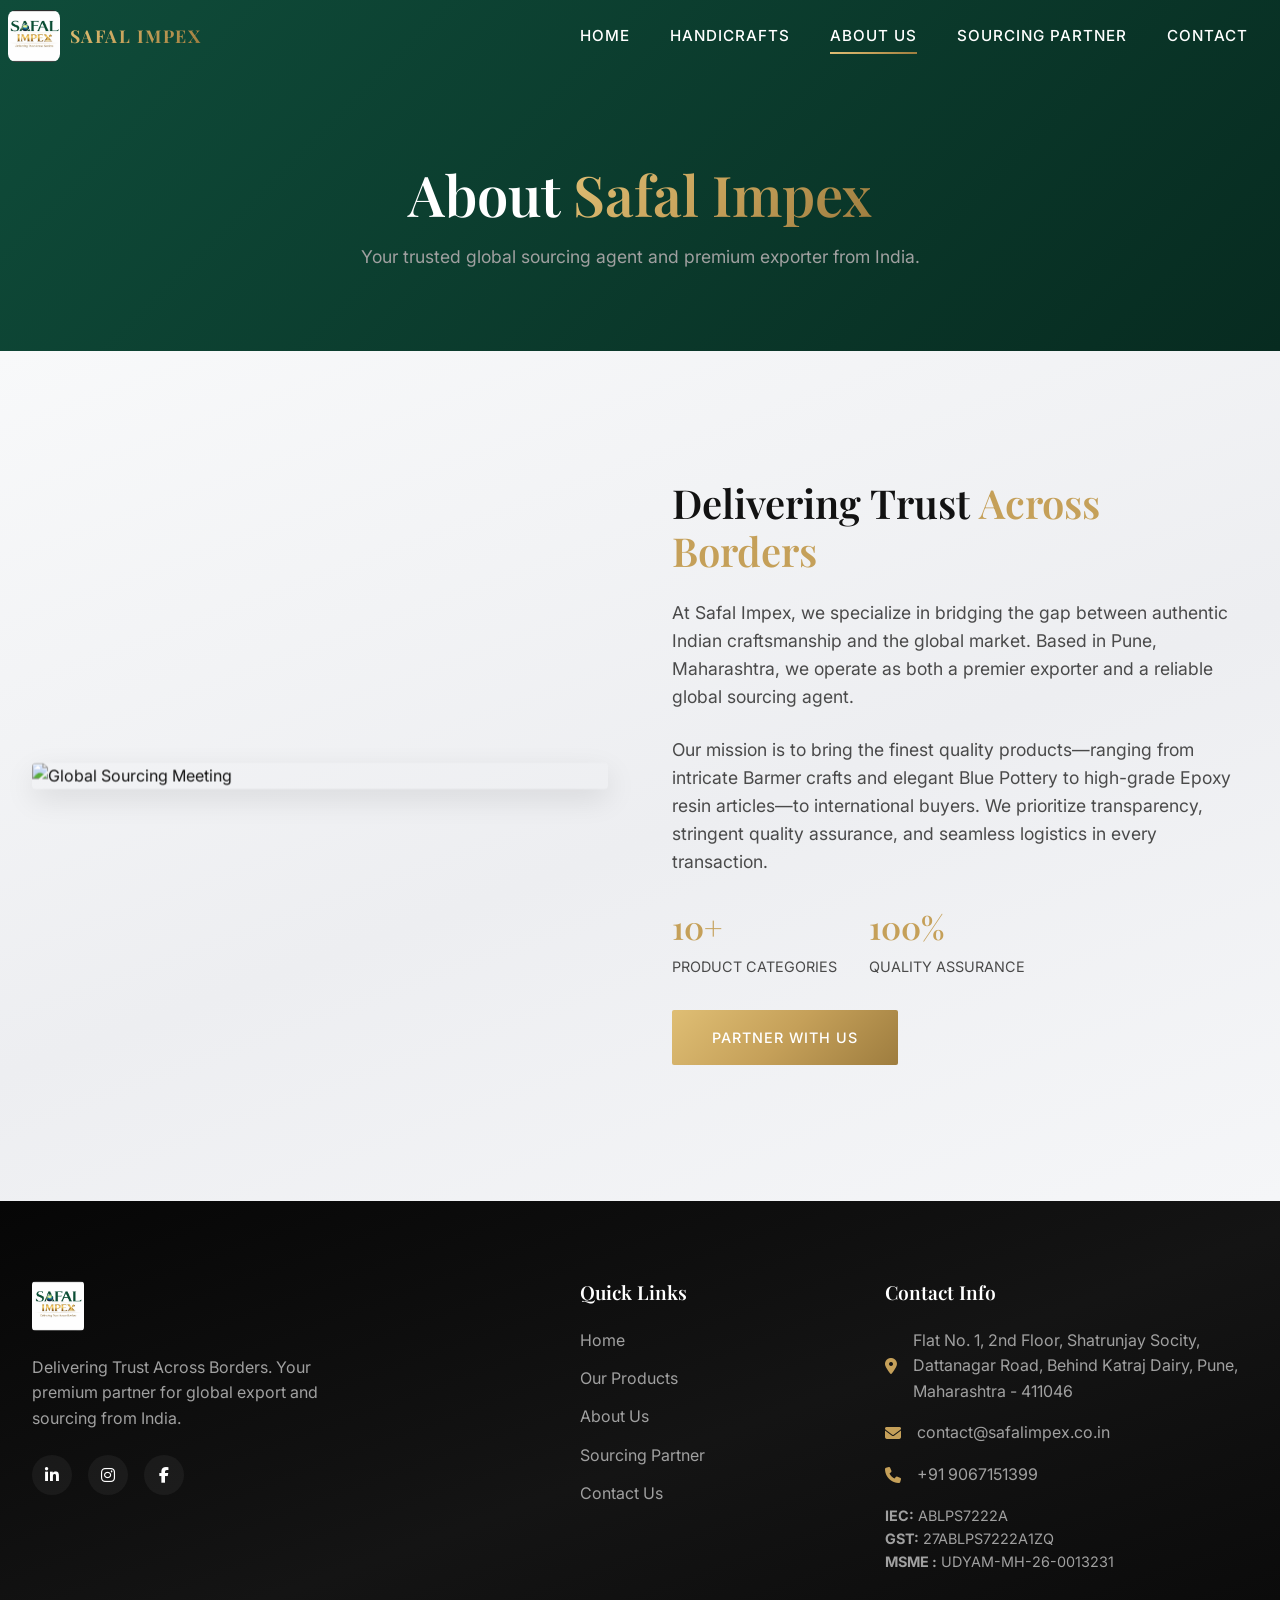
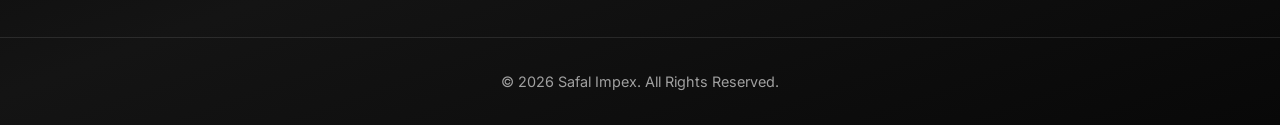
==== commit 12959b60: "Update about.html" ====
--- a/about.html
+++ b/about.html
@@ -18,22 +18,14 @@
     <link rel="stylesheet" href="style.css">
     <link rel="icon" type="image/jpeg" href="assets/Fevicon.jpeg">
 </head>
-<!-- Google tag (gtag.js) -->
-<script async src="https://www.googletagmanager.com/gtag/js?id=G-QVZ593FN7L"></script>
-<script>
-  window.dataLayer = window.dataLayer || [];
-  function gtag(){dataLayer.push(arguments);}
-  gtag('js', new Date());
 
-  gtag('config', 'G-QVZ593FN7L');
-</script>
 <body>
     <!-- Navbar -->
     <nav class="navbar scrolled">
         <div class="container nav-container">
             <a href="index.html" class="logo">
-                <img src="assets/Fevicon.jpeg" alt="Safal Impex" style="height: 50px; border-radius: 4px;"
-                    loading="lazy">
+                <img src="assets/Fevicon.jpeg" alt="Safal Impex" loading="lazy">
+                <span class="brand-name">Safal Impex</span>
             </a>
             <div class="nav-links">
                 <a href="index.html">Home</a>
@@ -59,7 +51,7 @@
     </div>
 
     <!-- Page Header -->
-    <div class="page-header text-white text-center" style="padding: 10rem 0 4rem; background: var(--primary-gradient);">
+    <div class="page-header text-white text-center" style="background: var(--primary-gradient);">
         <div class="container fade-in-up">
             <h1 class="page-title" style="font-size: 3.5rem;">About <span class="gold-gradient-text">Safal Impex</span>
             </h1>
@@ -71,7 +63,7 @@
     <!-- About Content -->
     <section class="section bg-light">
         <div class="container">
-            <div style="display: grid; grid-template-columns: 1fr 1fr; gap: 4rem; align-items: center;">
+            <div class="about-content-grid" style="display: grid; grid-template-columns: 1fr 1fr; gap: 4rem; align-items: center;">
                 <div class="fade-in-up">
                     <img src="https://images.unsplash.com/photo-1542744173-8e7e53415bb0?ixlib=rb-4.0.3&auto=format&fit=crop&w=1000&q=80"
                         alt="Global Sourcing Meeting"
--- a/style.css
+++ b/style.css
@@ -432,13 +432,35 @@
     margin-bottom: 2.5rem;
     font-weight: 500;
     letter-spacing: 1px;
-    text-shadow: 0 2px 12px rgba(0, 0, 0, 0.85), 0 1px 4px rgba(0, 0, 0, 0.7);
+    text-shadow: 0 2px 12px rgba(0, 0, 0, 0.35), 0 1px 4px rgba(0, 0, 0, 0.25);
 }
 
 .hero-cta {
     display: flex;
     gap: 1.5rem;
     justify-content: center;
+}
+
+/* Helper: used on homepage to anchor CTA near bottom of hero */
+.hero-cta-wrap {
+    display: flex;
+    flex-direction: column;
+    justify-content: flex-end;
+    height: 100%;
+    padding-bottom: 7vh;
+    max-width: 100%;
+}
+
+.hero-cta-bottom {
+    flex-direction: column;
+    align-items: center;
+    gap: 1rem;
+    text-align: center;
+}
+
+/* --- Page Header (inner pages) --- */
+.page-header {
+    padding: 10rem 0 4rem;
 }
 
 /* --- Categories Section --- */
@@ -709,7 +731,7 @@
 
 /* --- CTA Section --- */
 .cta-title {
-    font-size: 2.5rem;
+    font-size: 3rem;
     margin-bottom: 1rem;
 }
 
@@ -810,11 +832,21 @@
 }
 
 /* --- Responsive --- */
+
+/* ── Tablet (992px) ── */
 @media (max-width: 992px) {
+    .section {
+        padding: 5rem 0;
+    }
+
     .hero-title {
         font-size: 3.5rem;
     }
 
+    .section-title {
+        font-size: 2.2rem;
+    }
+
     .features-grid {
         grid-template-columns: repeat(2, 1fr);
     }
@@ -825,18 +857,54 @@
 
     .why-us-split {
         grid-template-columns: 1fr;
+        gap: 2.5rem;
+    }
+
+    .why-us-image img {
+        max-height: 400px;
+        width: 100%;
+        object-fit: cover;
     }
 
     .process-grid {
         grid-template-columns: 1fr;
+        gap: 1.5rem;
     }
 
     .footer-grid {
         grid-template-columns: 1fr 1fr;
-    }
-}
-
+        gap: 2.5rem;
+    }
+
+    /* Page header on inner pages */
+    .page-header {
+        padding: 7rem 0 3rem !important;
+    }
+
+    .page-title {
+        font-size: 2.8rem !important;
+    }
+}
+
+/* ── Mobile (768px) ── */
 @media (max-width: 768px) {
+    .container {
+        padding: 0 1.2rem;
+    }
+
+    .section {
+        padding: 4rem 0;
+    }
+
+    .section-header {
+        margin-bottom: 2.5rem;
+    }
+
+    .section-title {
+        font-size: 1.9rem;
+    }
+
+    /* Navbar */
     .nav-links {
         display: none;
     }
@@ -845,25 +913,175 @@
         display: block;
     }
 
+    /* Hero */
+    .hero {
+        min-height: 100svh;
+    }
+
     .hero-title {
-        font-size: 2.8rem;
+        font-size: 2.2rem;
+    }
+
+    .hero-subtitle {
+        font-size: 1.1rem;
     }
 
     .hero-cta {
         flex-direction: column;
         align-items: center;
-    }
-
+        margin-top: 0 !important;
+        padding: 2rem 1rem;
+    }
+
+    /* Page header (About, Contact, Sourcing, Categories) */
+    .page-header {
+        padding: 6rem 0 2.5rem !important;
+    }
+
+    .page-title {
+        font-size: 2.2rem !important;
+    }
+
+    /* About content grid — stack on mobile */
+    .about-content-grid {
+        grid-template-columns: 1fr !important;
+        gap: 2rem !important;
+    }
+
+    /* Inline two-column form grids — stack on mobile */
+    .form-row-2col {
+        grid-template-columns: 1fr !important;
+    }
+
+    /* Contact form padding */
+    .contact-form {
+        padding: 1.8rem !important;
+    }
+
+    /* CTA section */
+    .cta-title {
+        font-size: 1.9rem !important;
+    }
+
+    .cta-desc {
+        font-size: 1rem;
+    }
+
+    /* Why Us */
+    .why-us-split {
+        gap: 2rem;
+    }
+
+    .why-us-item {
+        padding: 1rem;
+    }
+
+    /* Features */
     .features-grid {
         grid-template-columns: 1fr;
-    }
-
+        gap: 1.5rem;
+    }
+
+    /* Category grid */
     .category-grid {
         grid-template-columns: 1fr;
-    }
-
+        gap: 1.5rem;
+    }
+
+    /* Footer */
     .footer-grid {
         grid-template-columns: 1fr;
         gap: 2rem;
     }
-}
+
+    .footer-desc {
+        max-width: 100%;
+    }
+
+    /* FAQ */
+    .faq-question {
+        font-size: 1rem;
+        padding: 1.2rem 0;
+    }
+
+    /* Process steps */
+    .process-step {
+        padding: 1.5rem;
+    }
+}
+
+/* ── Small Mobile (480px) ── */
+@media (max-width: 480px) {
+    .container {
+        padding: 0 1rem;
+    }
+
+    .section {
+        padding: 3rem 0;
+    }
+
+    .section-title {
+        font-size: 1.6rem;
+    }
+
+    .hero-title {
+        font-size: 1.8rem;
+    }
+
+    .hero-subtitle {
+        font-size: 1rem;
+        letter-spacing: 0;
+    }
+
+    .page-title {
+        font-size: 1.8rem !important;
+    }
+
+    .page-header {
+        padding: 5rem 0 2rem !important;
+    }
+
+    .btn {
+        padding: 0.85rem 1.8rem;
+        font-size: 0.85rem;
+    }
+
+    .cta-title {
+        font-size: 1.6rem !important;
+    }
+
+    .step-number {
+        width: 50px;
+        height: 50px;
+        font-size: 1.2rem;
+    }
+
+    .logo img {
+        height: 42px;
+        width: 42px;
+    }
+
+    .brand-name {
+        font-size: 0.95rem;
+    }
+
+    .why-icon {
+        font-size: 1.5rem;
+    }
+
+    .contact-form {
+        padding: 1.2rem !important;
+    }
+
+    .faq-question {
+        font-size: 0.95rem;
+    }
+
+    .footer {
+        padding-top: 3rem;
+    }
+
+    .footer-grid {
+        gap: 1.5rem;
+    }
+}
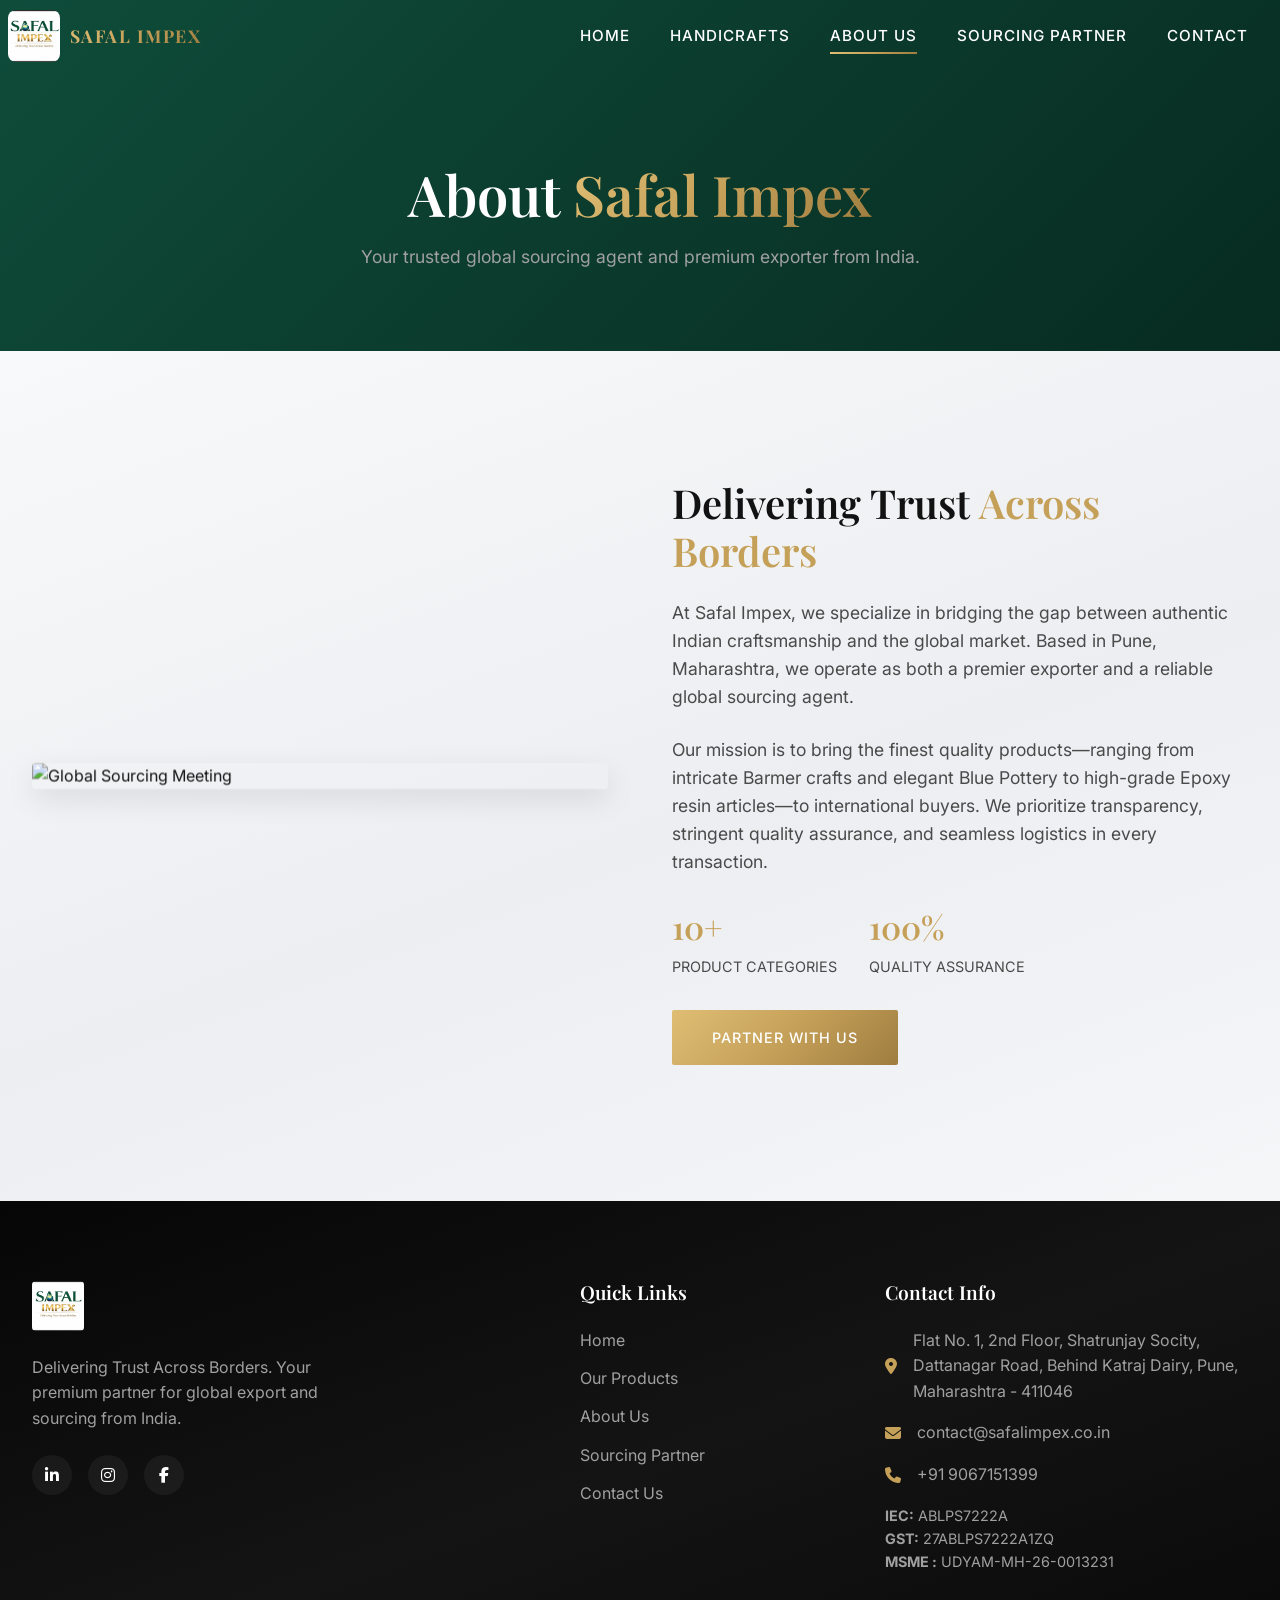
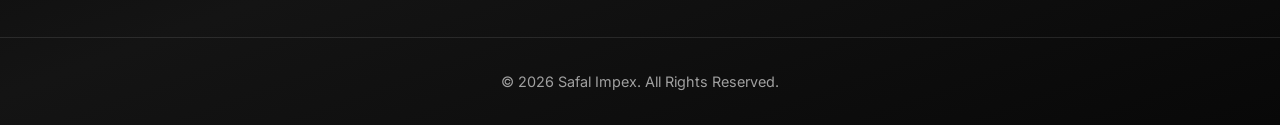
==== commit 15e7fb56: "Enhance about.html with responsive design and layout Added responsive styles for the about page and " ====
--- a/about.html
+++ b/about.html
@@ -3,7 +3,7 @@
 
 <head>
     <meta charset="UTF-8">
-    <meta name="viewport" content="width=device-width, initial-scale=1.0">
+    <meta name="viewport" content="width=device-width, initial-scale=1.0, viewport-fit=cover">
     <title>About Us - Safal Impex</title>
     <!-- Favicon -->
     <link rel="icon" href="public/logo (1).jpeg" type="image/jpeg">
@@ -17,6 +17,78 @@
     <link rel="stylesheet" href="https://cdnjs.cloudflare.com/ajax/libs/font-awesome/6.4.0/css/all.min.css">
     <link rel="stylesheet" href="style.css">
     <link rel="icon" type="image/jpeg" href="assets/Fevicon.jpeg">
+    <style>
+        /* About page specific responsive styles */
+        .about-content-grid {
+            display: grid;
+            grid-template-columns: 1fr 1fr;
+            gap: 4rem;
+            align-items: center;
+        }
+
+        .about-content-grid img {
+            border-radius: 4px;
+            box-shadow: 0 10px 30px rgba(0,0,0,0.1);
+            width: 100%;
+            height: auto;
+            object-fit: cover;
+        }
+
+        .about-stats-row {
+            display: flex;
+            gap: 2rem;
+            margin-bottom: 2rem;
+            flex-wrap: wrap;
+        }
+
+        .about-stat h4 {
+            font-size: 2rem;
+            margin-bottom: 0.5rem;
+        }
+
+        .about-stat p {
+            color: var(--color-gray);
+            font-size: 0.9rem;
+            text-transform: uppercase;
+        }
+
+        @media (max-width: 768px) {
+            .about-content-grid {
+                grid-template-columns: 1fr;
+                gap: 2rem;
+            }
+
+            .about-content-grid img {
+                max-height: 280px;
+                object-position: top;
+            }
+
+            .about-stats-row {
+                gap: 1.5rem;
+            }
+
+            .about-stat h4 {
+                font-size: 1.6rem;
+            }
+        }
+
+        @media (max-width: 480px) {
+            .about-stats-row {
+                gap: 1rem;
+            }
+
+            .about-stat h4 {
+                font-size: 1.4rem;
+            }
+        }
+
+        /* iOS safe area support */
+        @supports (-webkit-touch-callout: none) {
+            .page-header {
+                padding-top: max(7rem, calc(7rem + env(safe-area-inset-top))) !important;
+            }
+        }
+    </style>
 </head>
 
 <body>
@@ -63,11 +135,10 @@
     <!-- About Content -->
     <section class="section bg-light">
         <div class="container">
-            <div class="about-content-grid" style="display: grid; grid-template-columns: 1fr 1fr; gap: 4rem; align-items: center;">
+            <div class="about-content-grid">
                 <div class="fade-in-up">
                     <img src="https://images.unsplash.com/photo-1542744173-8e7e53415bb0?ixlib=rb-4.0.3&auto=format&fit=crop&w=1000&q=80"
-                        alt="Global Sourcing Meeting"
-                        style="border-radius: 4px; box-shadow: 0 10px 30px rgba(0,0,0,0.1);" loading="lazy">
+                        alt="Global Sourcing Meeting" loading="lazy">
                 </div>
                 <div class="fade-in-up" style="transition-delay: 0.2s;">
                     <h2 style="font-size: 2.5rem; margin-bottom: 1.5rem;">Delivering Trust <span
@@ -81,16 +152,14 @@
                         high-grade Epoxy resin articles—to international buyers. We prioritize transparency, stringent
                         quality assurance, and seamless logistics in every transaction.</p>
 
-                    <div style="display: flex; gap: 2rem; margin-bottom: 2rem;">
-                        <div>
-                            <h4 class="gold-text" style="font-size: 2rem; margin-bottom: 0.5rem;">10+</h4>
-                            <p style="color: var(--color-gray); font-size: 0.9rem; text-transform: uppercase;">Product
-                                Categories</p>
+                    <div class="about-stats-row">
+                        <div class="about-stat">
+                            <h4 class="gold-text">10+</h4>
+                            <p>Product Categories</p>
                         </div>
-                        <div>
-                            <h4 class="gold-text" style="font-size: 2rem; margin-bottom: 0.5rem;">100%</h4>
-                            <p style="color: var(--color-gray); font-size: 0.9rem; text-transform: uppercase;">Quality
-                                Assurance</p>
+                        <div class="about-stat">
+                            <h4 class="gold-text">100%</h4>
+                            <p>Quality Assurance</p>
                         </div>
                     </div>
 
--- a/style.css
+++ b/style.css
@@ -34,6 +34,7 @@
     margin: 0;
     padding: 0;
     box-sizing: border-box;
+    -webkit-tap-highlight-color: transparent; /* Remove tap flash on mobile */
 }
 
 html {
@@ -80,6 +81,9 @@
     max-width: 1280px;
     margin: 0 auto;
     padding: 0 2rem;
+    /* Safe area insets for notched iPhones */
+    padding-left: max(2rem, env(safe-area-inset-left));
+    padding-right: max(2rem, env(safe-area-inset-right));
 }
 
 .section {
@@ -849,6 +853,7 @@
 
     .features-grid {
         grid-template-columns: repeat(2, 1fr);
+        gap: 2rem;
     }
 
     .category-grid {
@@ -860,29 +865,51 @@
         gap: 2.5rem;
     }
 
+    .why-us-image {
+        order: -1;
+    }
+
     .why-us-image img {
+        max-height: 420px;
+        width: 100%;
+        object-fit: cover;
+        border-radius: 20px;
+    }
+
+    .process-grid {
+        grid-template-columns: repeat(2, 1fr);
+        gap: 1.5rem;
+    }
+
+    .footer-grid {
+        grid-template-columns: 1fr 1fr;
+        gap: 2.5rem;
+    }
+
+    /* Page header on inner pages */
+    .page-header {
+        padding: 7rem 0 3rem !important;
+    }
+
+    .page-title {
+        font-size: 2.8rem !important;
+    }
+
+    /* Hero CTA wrap */
+    .hero-cta-wrap {
+        padding-bottom: 5vh;
+    }
+
+    /* About page grid */
+    .about-content-grid {
+        grid-template-columns: 1fr !important;
+        gap: 2.5rem !important;
+    }
+
+    .about-content-grid img {
         max-height: 400px;
         width: 100%;
         object-fit: cover;
-    }
-
-    .process-grid {
-        grid-template-columns: 1fr;
-        gap: 1.5rem;
-    }
-
-    .footer-grid {
-        grid-template-columns: 1fr 1fr;
-        gap: 2.5rem;
-    }
-
-    /* Page header on inner pages */
-    .page-header {
-        padding: 7rem 0 3rem !important;
-    }
-
-    .page-title {
-        font-size: 2.8rem !important;
     }
 }
 
@@ -902,6 +929,11 @@
 
     .section-title {
         font-size: 1.9rem;
+        word-break: break-word;
+    }
+
+    .section-desc {
+        font-size: 1rem;
     }
 
     /* Navbar */
@@ -911,11 +943,32 @@
 
     .mobile-menu-btn {
         display: block;
+        padding: 0.5rem;
+        min-width: 44px;
+        min-height: 44px;
+        display: flex;
+        align-items: center;
+        justify-content: center;
+    }
+
+    /* Mobile nav — full-width slide in */
+    .mobile-nav {
+        width: 100%;
+        max-width: 320px;
+    }
+
+    .mobile-nav-links a {
+        font-size: 1.3rem;
+        padding: 0.4rem 0;
+        display: block;
+        min-height: 44px;
+        line-height: 44px;
     }
 
     /* Hero */
     .hero {
         min-height: 100svh;
+        background-attachment: scroll; /* Prevent parallax issues on iOS */
     }
 
     .hero-title {
@@ -923,14 +976,26 @@
     }
 
     .hero-subtitle {
-        font-size: 1.1rem;
+        font-size: 1.05rem;
+        padding: 0 0.5rem;
     }
 
     .hero-cta {
         flex-direction: column;
         align-items: center;
+        gap: 1rem;
         margin-top: 0 !important;
-        padding: 2rem 1rem;
+        padding: 1.5rem 1rem 2rem;
+    }
+
+    .hero-cta .btn {
+        width: 100%;
+        max-width: 280px;
+        text-align: center;
+    }
+
+    .hero-cta-wrap {
+        padding-bottom: 4vh;
     }
 
     /* Page header (About, Contact, Sourcing, Categories) */
@@ -940,6 +1005,8 @@
 
     .page-title {
         font-size: 2.2rem !important;
+        word-break: break-word;
+        padding: 0 1rem;
     }
 
     /* About content grid — stack on mobile */
@@ -948,23 +1015,44 @@
         gap: 2rem !important;
     }
 
+    .about-content-grid img {
+        max-height: 300px;
+        width: 100%;
+        object-fit: cover;
+        border-radius: 4px;
+    }
+
+    /* Stats row in About */
+    .about-stats-row {
+        flex-wrap: wrap;
+        gap: 1rem !important;
+    }
+
     /* Inline two-column form grids — stack on mobile */
     .form-row-2col {
         grid-template-columns: 1fr !important;
+        gap: 0 !important;
     }
 
     /* Contact form padding */
     .contact-form {
         padding: 1.8rem !important;
+        border-radius: 4px !important;
+    }
+
+    .form-control {
+        font-size: 16px !important; /* Prevents iOS auto-zoom on input focus */
     }
 
     /* CTA section */
     .cta-title {
         font-size: 1.9rem !important;
+        word-break: break-word;
     }
 
     .cta-desc {
         font-size: 1rem;
+        padding: 0 0.5rem;
     }
 
     /* Why Us */
@@ -974,6 +1062,14 @@
 
     .why-us-item {
         padding: 1rem;
+        gap: 1rem;
+    }
+
+    .why-us-image img {
+        border-radius: 12px !important;
+        max-height: 280px;
+        width: 100%;
+        object-fit: cover;
     }
 
     /* Features */
@@ -982,12 +1078,30 @@
         gap: 1.5rem;
     }
 
+    .feature-card {
+        padding: 1.8rem;
+    }
+
     /* Category grid */
     .category-grid {
         grid-template-columns: 1fr;
         gap: 1.5rem;
     }
 
+    .card-img-wrapper {
+        aspect-ratio: 16/10; /* Wider aspect on mobile for landscape feel */
+    }
+
+    /* Process grid */
+    .process-grid {
+        grid-template-columns: 1fr;
+        gap: 1.2rem;
+    }
+
+    .process-step {
+        padding: 1.5rem;
+    }
+
     /* Footer */
     .footer-grid {
         grid-template-columns: 1fr;
@@ -998,15 +1112,27 @@
         max-width: 100%;
     }
 
+    .footer-links ul li a,
+    .contact-list li {
+        min-height: 36px;
+        line-height: 1.6;
+    }
+
     /* FAQ */
     .faq-question {
         font-size: 1rem;
         padding: 1.2rem 0;
     }
 
-    /* Process steps */
-    .process-step {
-        padding: 1.5rem;
+    /* Divider */
+    .divider {
+        margin: 1rem auto;
+    }
+
+    /* Social links — bigger touch targets */
+    .social-links a {
+        width: 46px;
+        height: 46px;
     }
 }
 
@@ -1029,7 +1155,7 @@
     }
 
     .hero-subtitle {
-        font-size: 1rem;
+        font-size: 0.98rem;
         letter-spacing: 0;
     }
 
@@ -1063,12 +1189,17 @@
 
     .brand-name {
         font-size: 0.95rem;
+        letter-spacing: 1px;
     }
 
     .why-icon {
         font-size: 1.5rem;
     }
 
+    .why-content h3 {
+        font-size: 1.1rem;
+    }
+
     .contact-form {
         padding: 1.2rem !important;
     }
@@ -1077,6 +1208,10 @@
         font-size: 0.95rem;
     }
 
+    .faq-container {
+        margin-top: 2rem;
+    }
+
     .footer {
         padding-top: 3rem;
     }
@@ -1084,4 +1219,107 @@
     .footer-grid {
         gap: 1.5rem;
     }
-}
+
+    .footer-heading {
+        font-size: 1rem;
+    }
+
+    .contact-list li {
+        font-size: 0.9rem;
+        gap: 0.75rem;
+        align-items: flex-start;
+    }
+
+    .feature-card {
+        padding: 1.5rem;
+    }
+
+    .feature-title {
+        font-size: 1.2rem;
+    }
+
+    .feature-icon {
+        font-size: 2.5rem;
+    }
+
+    /* hp-showcase strip on very small screens */
+    .hp-showcase {
+        height: 75vh !important;
+        min-height: 480px !important;
+    }
+
+    .hp-hero-card {
+        width: 230px !important;
+    }
+
+    .hp-strip-item {
+        width: 130px !important;
+        height: 150px !important;
+    }
+
+    /* cat-showcase strip on very small screens */
+    .cat-showcase {
+        height: 75vh !important;
+        min-height: 480px !important;
+    }
+
+    .cat-hero-card {
+        width: 230px !important;
+    }
+
+    .cat-strip-item {
+        width: 130px !important;
+        height: 150px !important;
+    }
+}
+
+/* ── Touch / Pointer improvements (all sizes) ── */
+@media (hover: none) and (pointer: coarse) {
+    /* On touch devices, show card overlays by default since there's no hover */
+    .card-overlay {
+        opacity: 0.6;
+    }
+
+    .view-btn {
+        transform: translateY(0);
+    }
+
+    .hp-hero-card:hover .hp-card-overlay,
+    .cat-hero-card:hover .cat-card-overlay {
+        opacity: 1;
+    }
+
+    .hp-hero-card:hover .hp-view-label,
+    .cat-hero-card:hover .cat-view-label {
+        transform: translateY(0);
+    }
+
+    /* Disable translateX hover that feels odd on touch */
+    .why-us-item:hover {
+        transform: none;
+    }
+
+    .feature-card:hover {
+        transform: none;
+    }
+}
+
+/* ── Print / A11y ── */
+@media (prefers-reduced-motion: reduce) {
+    .fade-in-up {
+        opacity: 1 !important;
+        transform: none !important;
+        transition: none !important;
+    }
+
+    .hp-strip-track,
+    .cat-strip-track {
+        animation: none !important;
+    }
+
+    .card-img,
+    .hp-card-img-wrap img,
+    .cat-card-img-wrap img {
+        transition: none !important;
+    }
+}
